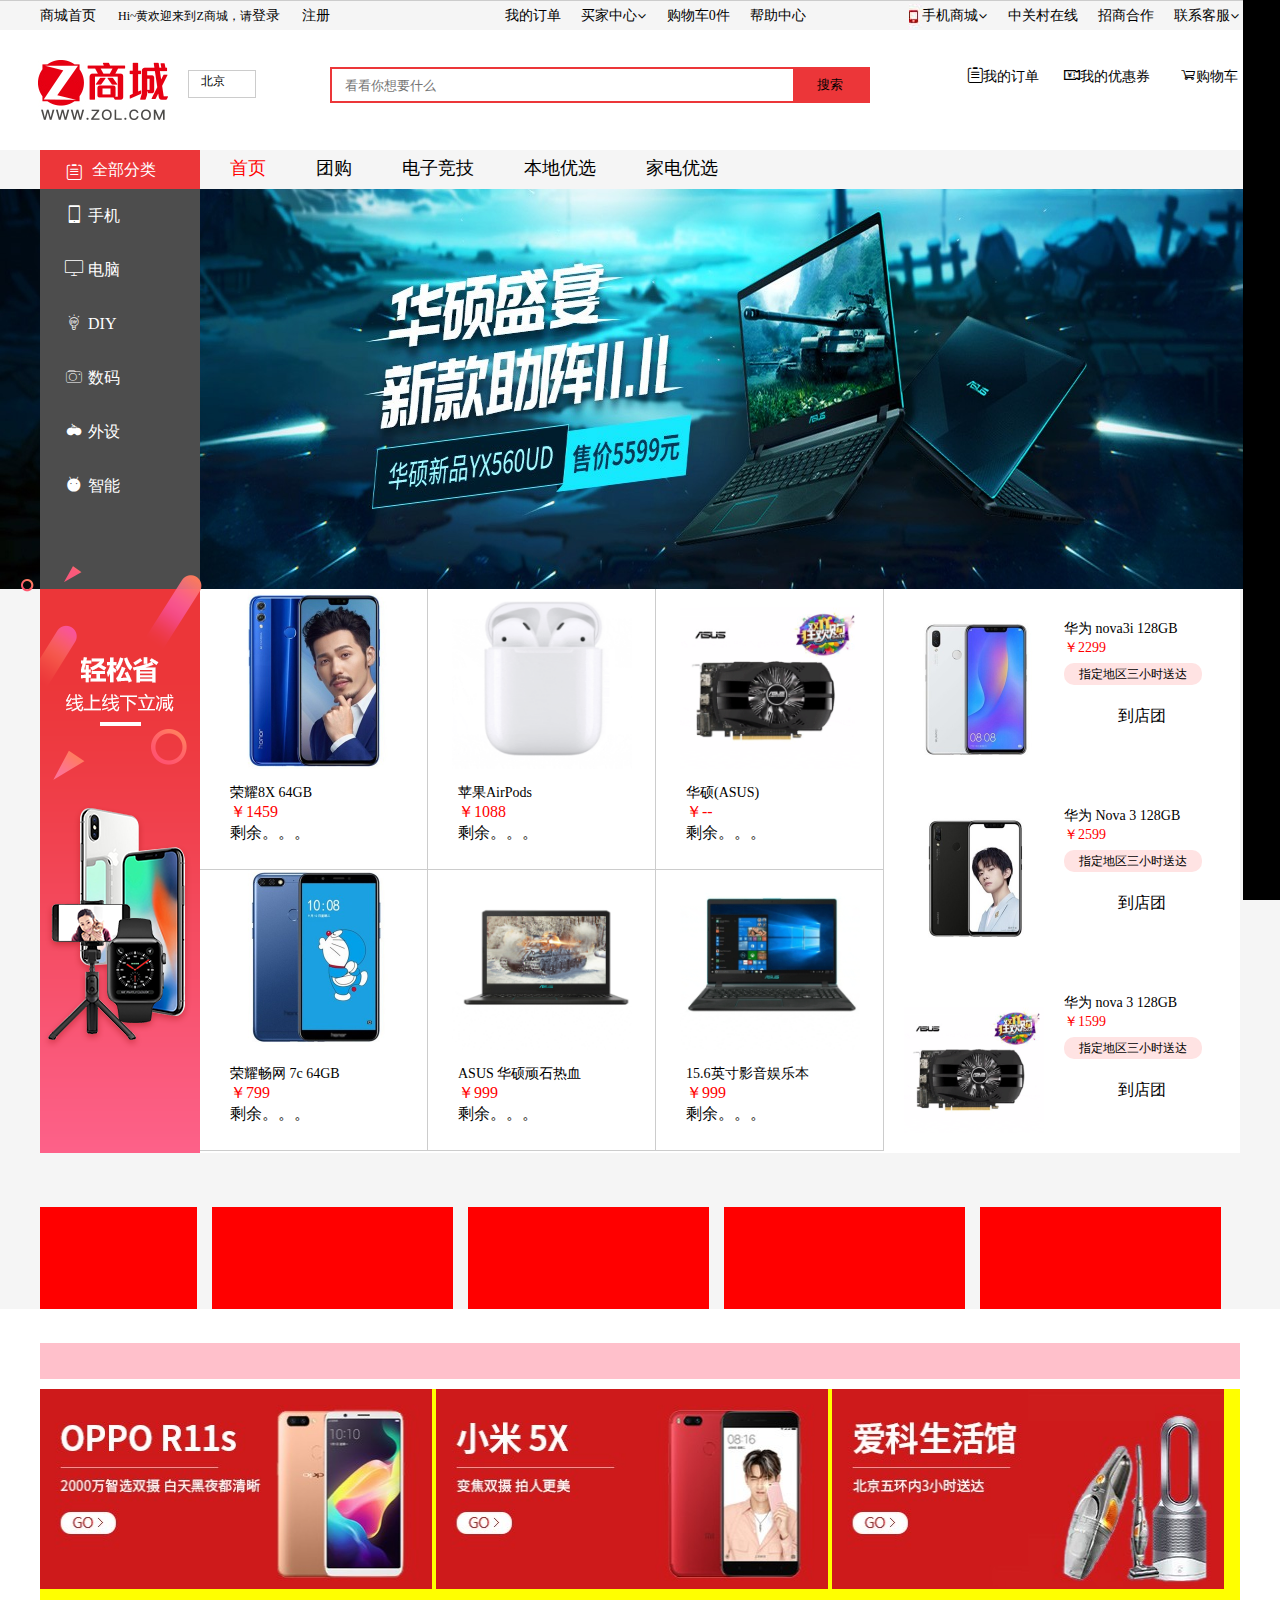
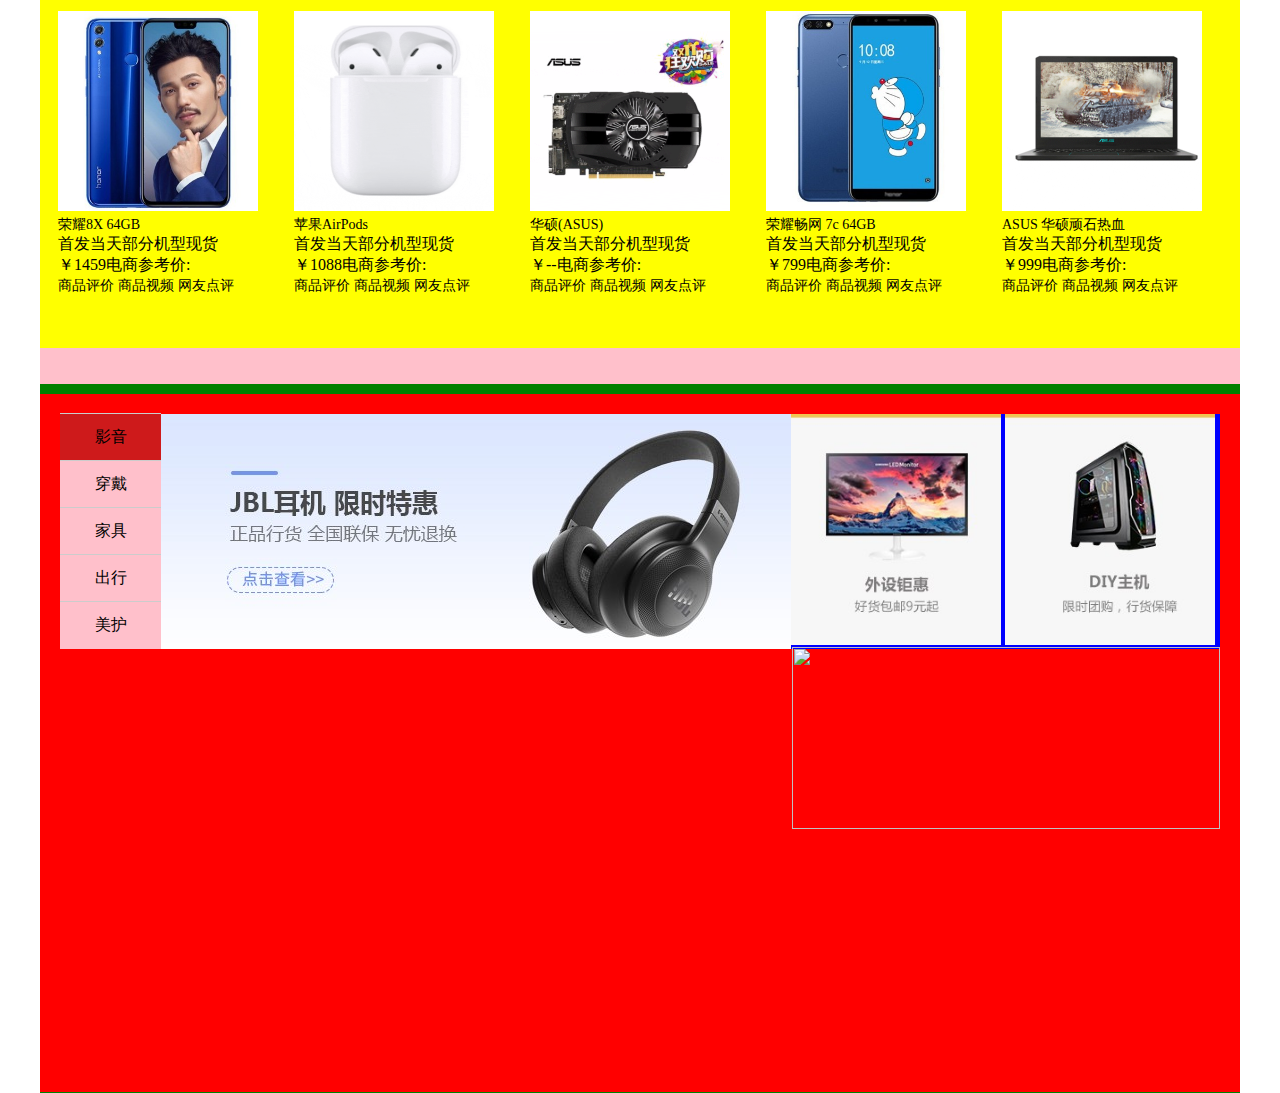
==== index.html @ 12f98eec "zol第一次上传" ====
<!doctype html>
<html lang="en">
<head>
	<meta charset="UTF-8">
	<title>Document</title>
	<link rel="stylesheet" type="text/css" href="css/index.css">
	<link rel="stylesheet" type="text/css" href="font/iconfont.css">
	<style type="text/css">
	</style>
</head>
<body>
	<header>
		<div class = "headerShow">
			<ul class = "headerLeft left">
				<li><a href="">商城首页</a></li>
				<li>Hi~黄欢迎来到Z商城，请<a href="">登录</a></li>
				<li> <a href="">注册</a></li>
			</ul>
			<ul class = "headerMid left">
				<li><a href="">我的订单</a></li>
				<li><a href="">买家中心<i class="iconfont">&#xe695;</i></a></li>
				<li><a href="">购物车0件</a></li>
				<li><a href="">帮助中心</a></li>
			</ul>
			<ul class = "headerRig right">
				<li class= "phone-shopping"><a href=""><img src="img/h1.jpg">手机商城<i class="iconfont">&#xe695;</i></a></li>
				<li><a href="">中关村在线</a></li>
				<li><a href="">招商合作</a></li>
				<li><a href="">联系客服<i class="iconfont">&#xe695;</i></a></li>
			</ul>
			<div class= "header-qrcord">
				<img src="img/qr1.png">
			</div>
		</div>
	</header>	
		<div class = "top">
			<div class = "topShow">
				<h1 class= "left"><img src="img/sc1.jpg"></h1>
				<div class = "city-location left">
					<span class = "city-name">北京</span>
				</div>
				<div class = " quick-entry right ">
					<a href="" class = 'car'><i class="iconfont">&#xe602;</i>购物车</a>
					<a href="" class= "coupon"><i class="iconfont">&#xe650;</i>我的优惠券</a>
					<a href="" class= "order"><i class="iconfont">&#xe62e;</i>我的订单</a>
				</div>
				<div class = " search-box right ">
					<input type="text" name = "keyword" placeholder=" 看看你想要什么" class= "search-text">;
					<input type = "submit" class = "search-btn" value = "搜索">
				</div>
			</div>
		</div>
		<div class = "navMid">
			<div class = "navShow">
				<div class="category-body">	
					<ul class= "nav-header">
						<li><a href="">首页</a></li>
						<li><a href="">团购</a></li>
						<li><a href="">电子竞技</a></li>
						<li><a href="">本地优选</a></li>
						<li><a href="">家电优选</a></li>
					</ul>
		
					<div class="category-nav">
						<i class="iconfont">&#xe62e;</i>
						<span class="category-text">全部分类</span>
					</div>
					<div class="category-list">
						<div class= "category-ch"> <i class="iconfont">&#xe637;</i><a href="">手机</a></div>
						<div class= "category-ch"> <i class="iconfont">&#xe638;</i><a href="">电脑</a></div>
						<div class= "category-ch"> <i class="iconfont">&#xe632;</i><a href="">DIY</a></div>
						<div class= "category-ch"> <i class="iconfont">&#xe611;</i><a href="">数码</a></div>
						<div class= "category-ch"> <i class="iconfont">&#xe644;</i><a href="">外设</a></div>
						<div class= "category-ch"> <i class="iconfont">&#xe66d;</i><a href="">智能</a></div>
						<div class="category-dropdown">
							<div class="category-all">
								<div class="iteam">
									<a href="#">游戏本</a>
									<a href="">手机</a>
									<a href="">超极本</a>
									<a href="">二合一平板电脑</a>
									<a href="">平板电脑</a>
									<a href="">品牌整机</a>
									<a href="">一体机</a>
								</div>
								<div class="category-banner">
									<img width:"620" height:"290" src="https://mercrt-fd.zol-img.com.cn/g5/M00/04/0A/ChMkJlngYZiIViJ_AABfbfycT5IAAhNigCrnVgAAF-F050.jpg" >
								</div>	
							</div>
							<div class="category-all">
								<div class="iteam">
									<a href="#">手机</a>
									<a href="">游戏本</a>
									<a href="">超极本</a>
									<a href="">二合一平板电脑</a>
									<a href="">平板电脑</a>
									<a href="">品牌整机</a>
									<a href="">一体机</a>
								</div>
								<div class="category-banner">
									<img width:"620" height:"290" src="https://mercrt-fd.zol-img.com.cn/g5/M00/0C/05/ChMkJ1p5VryIBoQ7AABckDBEB1sAAksGAAXwLIAAFyo173.jpg" >
								</div>	
							</div>
							<div class="category-all">
								<div class="iteam">
									<a href="#">游戏本</a>
									<a href="">手机</a>
									<a href="">超极本</a>
									<a href="">二合一平板电脑</a>
									<a href="">平板电脑</a>
									<a href="">品牌整机</a>
									<a href="">一体机</a>
								</div>
								<div class="category-banner">
									<img width:"620" height:"290" src="https://mercrt-fd.zol-img.com.cn/g5/M00/04/0A/ChMkJlngYZiIViJ_AABfbfycT5IAAhNigCrnVgAAF-F050.jpg" >
								</div>	
							</div>
							<div class="category-all">
								<div class="iteam">
									<a href="#">手机</a>
									<a href="">游戏本</a>
									<a href="">超极本</a>
									<a href="">二合一平板电脑</a>
									<a href="">平板电脑</a>
									<a href="">品牌整机</a>
									<a href="">一体机</a>
								</div>
								<div class="category-banner">
									<img width:"620" height:"290" src="https://mercrt-fd.zol-img.com.cn/g5/M00/0C/05/ChMkJ1p5VryIBoQ7AABckDBEB1sAAksGAAXwLIAAFyo173.jpg" >
								</div>	
							</div>
							<div class="category-all">
								<div class="iteam">
									<a href="#">游戏本</a>
									<a href="">手机</a>
									<a href="">超极本</a>
									<a href="">二合一平板电脑</a>
									<a href="">平板电脑</a>
									<a href="">品牌整机</a>
									<a href="">一体机</a>
								</div>
								<div class="category-banner">
									<img width:"620" height:"290" src="https://mercrt-fd.zol-img.com.cn/g5/M00/04/0A/ChMkJlngYZiIViJ_AABfbfycT5IAAhNigCrnVgAAF-F050.jpg" >
								</div>	
							</div>
							<div class="category-all">
								<div class="iteam">
									<a href="#">手机</a>
									<a href="">游戏本</a>
									<a href="">超极本</a>
									<a href="">二合一平板电脑</a>
									<a href="">平板电脑</a>
									<a href="">品牌整机</a>
									<a href="">一体机</a>
								</div>
								<div class="category-banner">
									<img width:"620" height:"290" src="https://mercrt-fd.zol-img.com.cn/g5/M00/0C/05/ChMkJ1p5VryIBoQ7AABckDBEB1sAAksGAAXwLIAAFyo173.jpg" >
								</div>	
							</div>
						</div>
					</div>
				</div>	
			</div>
		</div>
		<div class= "banner">
			<img src="img/b1.jpg">
			<img src="img/b2.jpg">
			<img src="img/b1.jpg">
			<img src="img/b2.jpg">
		</div>
		<div class= "oneSection">
			<div class = "oneSection-show">
				<div class ="oneSection-show-right">
					<img src="img/tuanBanner.png">
				</div>
				<div class = "ware-list">
					<ul class ="ware-right-u">

					</ul>
					<ul class= "ware-u">

					</ul>
				</div>
			</div>
		</div>
		<div class="section2">
			<div class= "section2-show">
				<div class="section2-body">
					<ul class= "coupon-list">
						<li width="137" class="all"></li>
						<li></li>
						<li></li>
						<li></li>
						<li></li>
					</ul>
				</div>				
			</div>			
		</div>
		<div class= "section3">
			<div class= "section-header"></div>
			<div class="section-body">
				<div class="section-img">
					<img src="img/sectionh1.jpg">
					<img src="img/sectionh2.jpg">
					<img src="img/sectionh3.jpg">
				</div>
				<ul class="section-body-u">
					<!-- <li class= "section-body-list">
						<a href="#" class="section-body-pic"><img src="img/section1.jpg"></a>
						<p class="section-body-name"><a href="">Apple iPhone 8 (A1863)  移动联通电信4G手机</a></p>
						<p class="section-body-show">首发当天部分机型现货</p>
						<div class="sct-d-prs">
							<p class="sct-prs">¥4999.00</p>
							<p class="sct-cankao">
								<span>电商参考价:</span>
							</p>
						</div>
						<div class="sct-pingjia">
							<a href="">商品评价</a>
							<a href="">商品视频</a>
							<a href="">网友点评</a>
						</div>
					</li> -->
				</ul>			
			</div>
		</div>
		<div class= "noopsyche-box">
			<div class="noopsyche-box-header"></div>
			<div class= "noopsyche-box-body">
				<div class= "noopsyche-top">
					<div class="noopsuche-top-show">
						<ul class="noopsuche-top-show-u">
							<li class= "all1">影音</li>
							<li>穿戴</li>
							<li>家具</li>
							<li>出行</li>
							<li>美护</li>
						</ul>
						<ul class="noopsuche-top-u">
							<li>
								<img src="img/noop5.jpg">
							</li>
							<li><img src="img/noop1.jpg"></li>
							<li><img src="img/noop2.jpg"></li>
							<li><img src="img/noop3.jpg"></li>
							<li><img src="img/noop4.jpg"></li>
						</ul>
					</div>					
					<div class="noop-right">
						<a href="" calss="noop-right1"><img src="img/noop-right1.jpg"></a>
						<a href="" class="noop-right2"><img src="img/noop-right2.jpg"></a>
					</div>		
				</div>
				<div class="clearfix">	
					<ul>
						<li class="clearfix-list1"><img  width="180"src="https://mercrt-fd.zol-img.com.cn/g5/M00/03/01/ChMkJlq7TkSIKpkcAAB9FxDw4_gAAnG5ALQ0csAAH0v344.jpg" alt=""></li>
						<li class="clearfix-list2"><img width="180"src="https://mercrt-fd.zol-img.com.cn/g5/M00/03/0B/ChMkJ1pext-IXANbAAA-ZpxfLoEAAkJbwPPJewAAD5-476.jpg" alt=""></li>
						<li><img width="180"src="https://mercrt-fd.zol-img.com.cn/g5/M00/03/0B/ChMkJlpex0yIDDkeAAA1H23a3ScAAkJcAB1c8AAADU3882.jpg" alt=""></li>
						<li><img width="180"src="https://mercrt-fd.zol-img.com.cn/g5/M00/03/0B/ChMkJlpeyMiIFkoOAAA5znsauvMAAkJcwB49NEAADnm254.jpg" alt=""></li>
					</ul>
					<div  class="clearfix-right">
						<img src="https://mercrt-fd.zol-img.com.cn/g5/M00/0D/08/ChMkJlpMbm6IZHlHAAA-eyaTPzcAAjw6gKgwTsAAD6T122.jpg">
					</div>					
				</div>
				<div class="noopsyche-banner">
					<a href=""><img src="https://mercrt-fd.zol-img.com.cn/g5/M00/0D/09/ChMkJlpMcmuISSRyAAA6hl-tVg4AAjw7wOcUTIAADqe965.jpg" alt=""></a>
					<a href=""><img src="https://mercrt-fd.zol-img.com.cn/g5/M00/0A/03/ChMkJloebb-IBPfZAAA3LrKFCeEAAijrQDuZUoAADdG611.jpg" alt=""></a>
				</div>
			</div>
		</div>
	<div id = "rightNav">
		<div class="right-box"></div>
		
	</div>
</body>
</html>
<script type="text/javascript" src = "js/index.js"></script>
<script type="text/javascript" src = "js/jquery-1.11.1.min.js"></script>
<script type="text/javascript">
	tm();
	qr();
	headerNav();
	categoryList();
	ware();
	wareRight();
	section();
	noopsuche();
</script>
---- css/index.css ----
* {
  margin: 0;
  padding: 0;
}

li {
  list-style: none;
}

.left {
  float: left;
}

.right {
  float: right;
}

a {
  text-decoration: none;
}

html, body {
  height: 100%;
  position: relative;
}

a {
  font-size: 14px;
  color: black;
}

header {
  height: 29;
  background: #f5f5f5;
  border-top: 1px solid #ccc;
}
header .headerShow {
  width: 1200px;
  height: 29px;
  margin: 0 auto;
  background: #f5f5f5;
  position: relative;
}
header .headerShow .header-qrcord {
  position: absolute;
  top: 29px;
  left: 855px;
  display: none;
}
header .headerShow .headerLeft li {
  margin-right: 22px;
}
header .headerShow .headerMid {
  margin-left: 153px;
}
header .headerShow .headerMid li {
  margin-right: 20px;
}
header .headerShow .headerRig img {
  vertical-align: middle;
}
header .headerShow .headerRig li {
  margin-left: 20px;
}
header .headerShow i {
  font-size: 10px;
}
header a:hover {
  text-decoration: underline;
}

header li {
  font-size: 12px;
  float: left;
  line-height: 29px;
}

header
#rightNav {
  position: fixed;
  right: 0;
  top: 0;
  width: 39px;
  height: 689px;
  background-color: green;
}

.top {
  height: 60px;
  padding: 30px 0;
}
.top .topShow {
  width: 94%;
  margin: 0 auto;
}
.top .topShow .city-location {
  width: 28px;
  height: 26px;
  border: 1px solid #ccc;
  margin-top: 10px;
  margin-left: 20px;
  padding-left: 12px;
  padding-right: 26px;
}
.top .topShow .city-location .city-name {
  width: 28px;
  height: 26px;
  font-size: 12px;
}
.top .topShow .quick-entry {
  width: 307px;
  height: 36px;
  padding-top: 7px;
  margin-left: 65px;
}
.top .topShow .quick-entry a {
  margin-left: 20px;
  float: right;
  text-align: center;
}
.top .topShow .quick-entry .order {
  width: 84x;
  height: 36px;
}
.top .topShow .quick-entry .coupon {
  width: 97px;
  height: 36px;
}
.top .topShow .quick-entry .car {
  width: 66px;
  height: 36px;
}
.top .topShow .search-box {
  position: relative;
  width: 536px;
  height: 32px;
  border: 2px solid #ec3639;
  margin-top: 7px;
}
.top .topShow .search-box .search-text {
  display: inline-block;
  width: 441px;
  height: 20px;
  padding: 6px 10px;
  border: none;
}
.top .topShow .search-box .search-btn {
  width: 75px;
  height: 32px;
  border: none;
  background: #ec3639;
  position: absolute;
  top: 0;
  left: 461px;
}

.navMid {
  height: 39px;
  background: #f5f5f5;
}
.navMid .navShow {
  width: 1200px;
  height: 39px;
  margin: 0 auto;
}
.navMid .navShow .category-body {
  position: relative;
  height: 39px;
  width: 160px;
}
.navMid .navShow .category-body .nav-header {
  position: absolute;
  left: 180px;
  width: 1020px;
  height: 39px;
}
.navMid .navShow .category-body .nav-header li {
  float: left;
  width: 56px;
  height: 39px;
  padding-right: 30px;
}
.navMid .navShow .category-body .nav-header li a {
  width: 36px;
  height: 39px;
  padding: 0 10px;
  font-size: 18px;
  line-height: 36px;
}
.navMid .navShow .category-body .nav-header li a:hover {
  color: red;
  text-decoration: underline;
}
.navMid .navShow .category-body .category-nav {
  position: relative;
  width: 108px;
  height: 39px;
  background: #ec3639;
  padding-left: 52px;
}
.navMid .navShow .category-body .category-nav i {
  position: absolute;
  top: 14px;
  left: 26px;
  color: white;
}
.navMid .navShow .category-body .category-nav .category-text {
  text-align: center;
  line-height: 39px;
  color: white;
}
.navMid .navShow .category-body .category-list {
  width: 160px;
  height: 400px;
  position: absolute;
  top: 39px;
  background: #4d4d4d;
}
.navMid .navShow .category-body .category-list .category-ch {
  padding-left: 15px;
  margin: 0 10px;
  width: 135px;
  height: 54px;
  background: #4d4d4d;
}
.navMid .navShow .category-body .category-list .category-ch i {
  margin-right: 5px;
  font-size: 18px;
  color: #fff;
}
.navMid .navShow .category-body .category-list .category-ch a {
  height: 54px;
  line-height: 54px;
  font-size: 16px;
  color: #fff;
}
.navMid .navShow .category-body .category-list .category-ch a:hover {
  color: red;
  text-decoration: underline;
}
.navMid .navShow .category-body .category-list .category-dropdown {
  border-top: 2px solid #ccc;
  margin-top: -2px;
  width: 680px;
  height: 400px;
  background: #fff;
  display: none;
  position: absolute;
  top: 0;
  left: 160px;
}
.navMid .navShow .category-body .category-list .category-dropdown .category-all {
  display: none;
}
.navMid .navShow .category-body .category-list .category-dropdown .category-all a {
  margin: 0 20px;
}

.banner {
  z-index: -1;
  width: 100%;
  height: 400px;
  position: relative;
}
.banner img {
  position: absolute;
  top: 0;
  left: 0;
  width: 100%;
  height: 400px;
}

.oneSection {
  width: 100%;
  background: #f5f5f5;
}
.oneSection .oneSection-show {
  background: white;
  position: relative;
  width: 1200px;
  height: 564px;
  margin: 0 auto;
}
.oneSection .oneSection-show .oneSection-show-right {
  position: absolute;
  left: -19px;
  top: -23px;
}
.oneSection .oneSection-show .ware-list {
  width: 684px;
  height: 562px;
  margin-left: 160px;
}
.oneSection .oneSection-show .ware-list a:hover {
  color: red;
  text-decoration: underline;
}
.oneSection .oneSection-show .ware-list .ware-right-u {
  position: absolute;
  right: 0;
  width: 356px;
  height: 561px;
}
.oneSection .oneSection-show .ware-list .ware-right-u .ware-right-items {
  width: 316px;
  height: 140PX;
  padding: 30px 20px 17px 20px;
}
.oneSection .oneSection-show .ware-list .ware-right-u .ware-right-items .ware-pic {
  float: left;
}
.oneSection .oneSection-show .ware-list .ware-right-u .ware-right-items .ware-pic img {
  width: 140px;
  height: 140px;
}
.oneSection .oneSection-show .ware-list .ware-right-u .ware-right-items .ware-right-body {
  width: 156px;
  height: 129px;
  margin-left: 160px;
}
.oneSection .oneSection-show .ware-list .ware-right-u .ware-right-items .ware-right-body a {
  font-size: 14px;
}
.oneSection .oneSection-show .ware-list .ware-right-u .ware-right-items .ware-right-body .ware-right-prs a {
  color: red;
}
.oneSection .oneSection-show .ware-list .ware-right-u .ware-right-items .ware-right-body .ware-right-prs {
  margin-bottom: 6px;
}
.oneSection .oneSection-show .ware-list .ware-right-u .ware-right-items .ware-right-body .group {
  width: 156px;
  height: 22px;
  margin-bottom: 15px;
}
.oneSection .oneSection-show .ware-list .ware-right-u .ware-right-items .ware-right-body .group .group-sp {
  width: 108px;
  height: 22px;
  display: inline-block;
  padding: 0 15px;
  background: #ffe3e3;
  border-radius: 10px;
  font-size: 12px;
  line-height: 22px;
}
.oneSection .oneSection-show .ware-list .ware-right-u .ware-right-items .ware-right-body .arrival-btn {
  display: block;
  width: 155px;
  height: 32px;
  line-height: 32px;
  text-align: center;
  font-size: 16px;
  background: url(http://icon.zol-img.com.cn/newshop/shop/index/arrivalBtn.png) no-repeat center;
}
.oneSection .oneSection-show .ware-list .ware-items {
  border: 1px solid #ccc;
  border-top: none;
  border-left: none;
  float: left;
  width: 227px;
  height: 280px;
}
.oneSection .oneSection-show .ware-list .ware-items .ware-img {
  text-align: center;
  margin-bottom: 10px;
}
.oneSection .oneSection-show .ware-list .ware-items .ware-img img {
  width: 180px;
  height: 180px;
}
.oneSection .oneSection-show .ware-list .ware-items .ware-body {
  width: 167px;
  height: 76px;
  padding: 0 30px;
}
.oneSection .oneSection-show .ware-list .ware-items .ware-body .ware-prs {
  color: red;
}

.section2 {
  width: 100%;
  background: #f5f5f5;
}
.section2 .section2-show {
  position: relative;
  width: 1200px;
  height: 122px;
  padding-top: 34px;
  margin: 0 auto;
}
.section2 .section2-show .section2-body {
  height: 102px;
  width: 100%;
  position: absolute;
  bottom: 0;
}
.section2 .section2-show .section2-body .coupon-list {
  width: 1200px;
  height: 102px;
}
.section2 .section2-show .section2-body .coupon-list li {
  float: left;
  width: 221px;
  height: 82px;
  padding: 10px;
  padding-bottom: none;
  border: 1px;
  margin-right: 15px;
  background: red;
}
.section2 .section2-show .section2-body .coupon-list .all {
  width: 137px;
}

.section3 {
  width: 1200px;
  height: 605px;
  margin: 0 auto;
  padding-top: 34px;
}
.section3 .section-header {
  width: 1164px;
  height: 36px;
  margin-bottom: 10px;
  padding-left: 36px;
  background: pink;
}
.section3 .section-body {
  width: 100%;
  height: 559px;
  background: yellow;
}
.section3 .section-body .section-img img {
  width: 392px;
  height: 200px;
}
.section3 .section-body .section-body-u {
  width: 100%;
  height: 359px;
}
.section3 .section-body .section-body-u .section-body-list {
  width: 200px;
  height: 315px;
  float: left;
  padding: 18px;
  padding-bottom: 24px;
}
.section3 .section-body .section-body-u .section-body-pic img {
  width: 200px;
  height: 200px;
}
.section3 .section-body .section-body-u .sct-prs {
  float: left;
}

.noopsyche-box {
  width: 1200px;
  height: 745px;
  background: green;
  margin: 0 auto;
}
.noopsyche-box .noopsyche-box-header {
  width: 1161px;
  height: 36px;
  padding-left: 39px;
  margin-bottom: 10px;
  background: pink;
}
.noopsyche-box .noopsyche-box-body {
  width: 1160px;
  height: 658px;
  padding: 20px;
  background: red;
}
.noopsyche-box .noopsyche-box-body .noopsyche-top {
  width: 1160px;
  height: 235px;
  background: blue;
  position: relative;
}
.noopsyche-box .noopsyche-box-body .noopsyche-top .noop-right {
  position: absolute;
  top: 0;
  left: 731px;
}
.noopsyche-box .noopsyche-box-body .noopsyche-top .noop-right img {
  width: 210px;
  heihgt: 235px;
}
.noopsyche-box .noopsyche-box-body .noopsyche-top .noopsuche-top-show {
  width: 731px;
  height: 235px;
  position: relative;
}
.noopsyche-box .noopsyche-box-body .noopsyche-top .noopsuche-top-show .noopsuche-top-show-u {
  width: 101px;
  height: 235px;
  background: pink;
  float: left;
}
.noopsyche-box .noopsyche-box-body .noopsyche-top .noopsuche-top-show .noopsuche-top-show-u li {
  width: 101px;
  height: 47px;
  border-top: 1px solid #ccc;
  margin-top: -1px;
  text-align: center;
  line-height: 46px;
}
.noopsyche-box .noopsyche-box-body .noopsyche-top .noopsuche-top-show .noopsuche-top-show-u .all1 {
  background: #ce1a1b;
}
.noopsyche-box .noopsyche-box-body .noopsyche-top .noopsuche-top-show .noopsuche-top-u {
  width: 630px;
  height: 235px;
  background: white;
  margin-left: 101px;
}
.noopsyche-box .noopsyche-box-body .noopsyche-top .noopsuche-top-show .noopsuche-top-u li {
  position: absolute;
  top: 0;
  left: 101px;
}
.noopsyche-box .noopsyche-box-body .clearfix {
  position: relative;
}
.noopsyche-box .noopsyche-box-body .clearfix ul li {
  width: 183px;
  height: 180px;
  float: left;
  margin-right: 1px;
}
.noopsyche-box .noopsyche-box-body .clearfix ul .learfix-list1 {
  width: 182px;
}
.noopsyche-box .noopsyche-box-body .clearfix ul .clearfix-list2 {
  width: 182px;
}
.noopsyche-box .noopsyche-box-body .clearfix .clearfix-right {
  position: absolute;
  top: 0;
  right: 0;
  width: 428px;
  height: 182px;
}
.noopsyche-box .noopsyche-box-body .clearfix .clearfix-right img {
  width: 428px;
  height: 182px;
  margin-top: -2px;
}

#rightNav {
  position: fixed;
  top: 0;
  right: 0;
  width: 37px;
  height: 100%;
  background: black;
}

/*# sourceMappingURL=index.css.map */
---- font/iconfont.css ----
@font-face {font-family: "iconfont";
  src: url('iconfont.eot?t=1543407034770'); /* IE9*/
  src: url('iconfont.eot?t=1543407034770#iefix') format('embedded-opentype'), /* IE6-IE8 */
  url('[data-uri]') format('woff'),
  url('iconfont.ttf?t=1543407034770') format('truetype'), /* chrome, firefox, opera, Safari, Android, iOS 4.2+*/
  url('iconfont.svg?t=1543407034770#iconfont') format('svg'); /* iOS 4.1- */
}

.iconfont {
  font-family:"iconfont" !important;
  font-size:16px;
  font-style:normal;
  -webkit-font-smoothing: antialiased;
  -moz-osx-font-smoothing: grayscale;
}

.icon-weibiaoti2:before { content: "\e63b"; }

.icon-8:before { content: "\e6c9"; }

.icon-kefu:before { content: "\e603"; }

.icon-zhineng:before { content: "\e66d"; }

.icon-diy:before { content: "\e632"; }

.icon-jiantouarrow483:before { content: "\e695"; }

.icon-xiazai1:before { content: "\e602"; }

.icon-dingdan:before { content: "\e62e"; }

.icon-shouji:before { content: "\e607"; }

.icon-weibiaoti2fuzhi03:before { content: "\e611"; }

.icon-shouji1:before { content: "\e637"; }

.icon-rightarrow:before { content: "\e626"; }

.icon-youxishoubing:before { content: "\e644"; }

.icon-jiantoushang:before { content: "\e62c"; }

.icon-youhuiquan:before { content: "\e650"; }

.icon-baobao:before { content: "\e620"; }

.icon-xiyiji:before { content: "\e661"; }

.icon-qiqiu:before { content: "\e613"; }

.icon-shoucang:before { content: "\e681"; }

.icon-weibiaoti--fuben-:before { content: "\e64a"; }

.icon-diannao:before { content: "\e638"; }

.icon-zuji:before { content: "\e631"; }
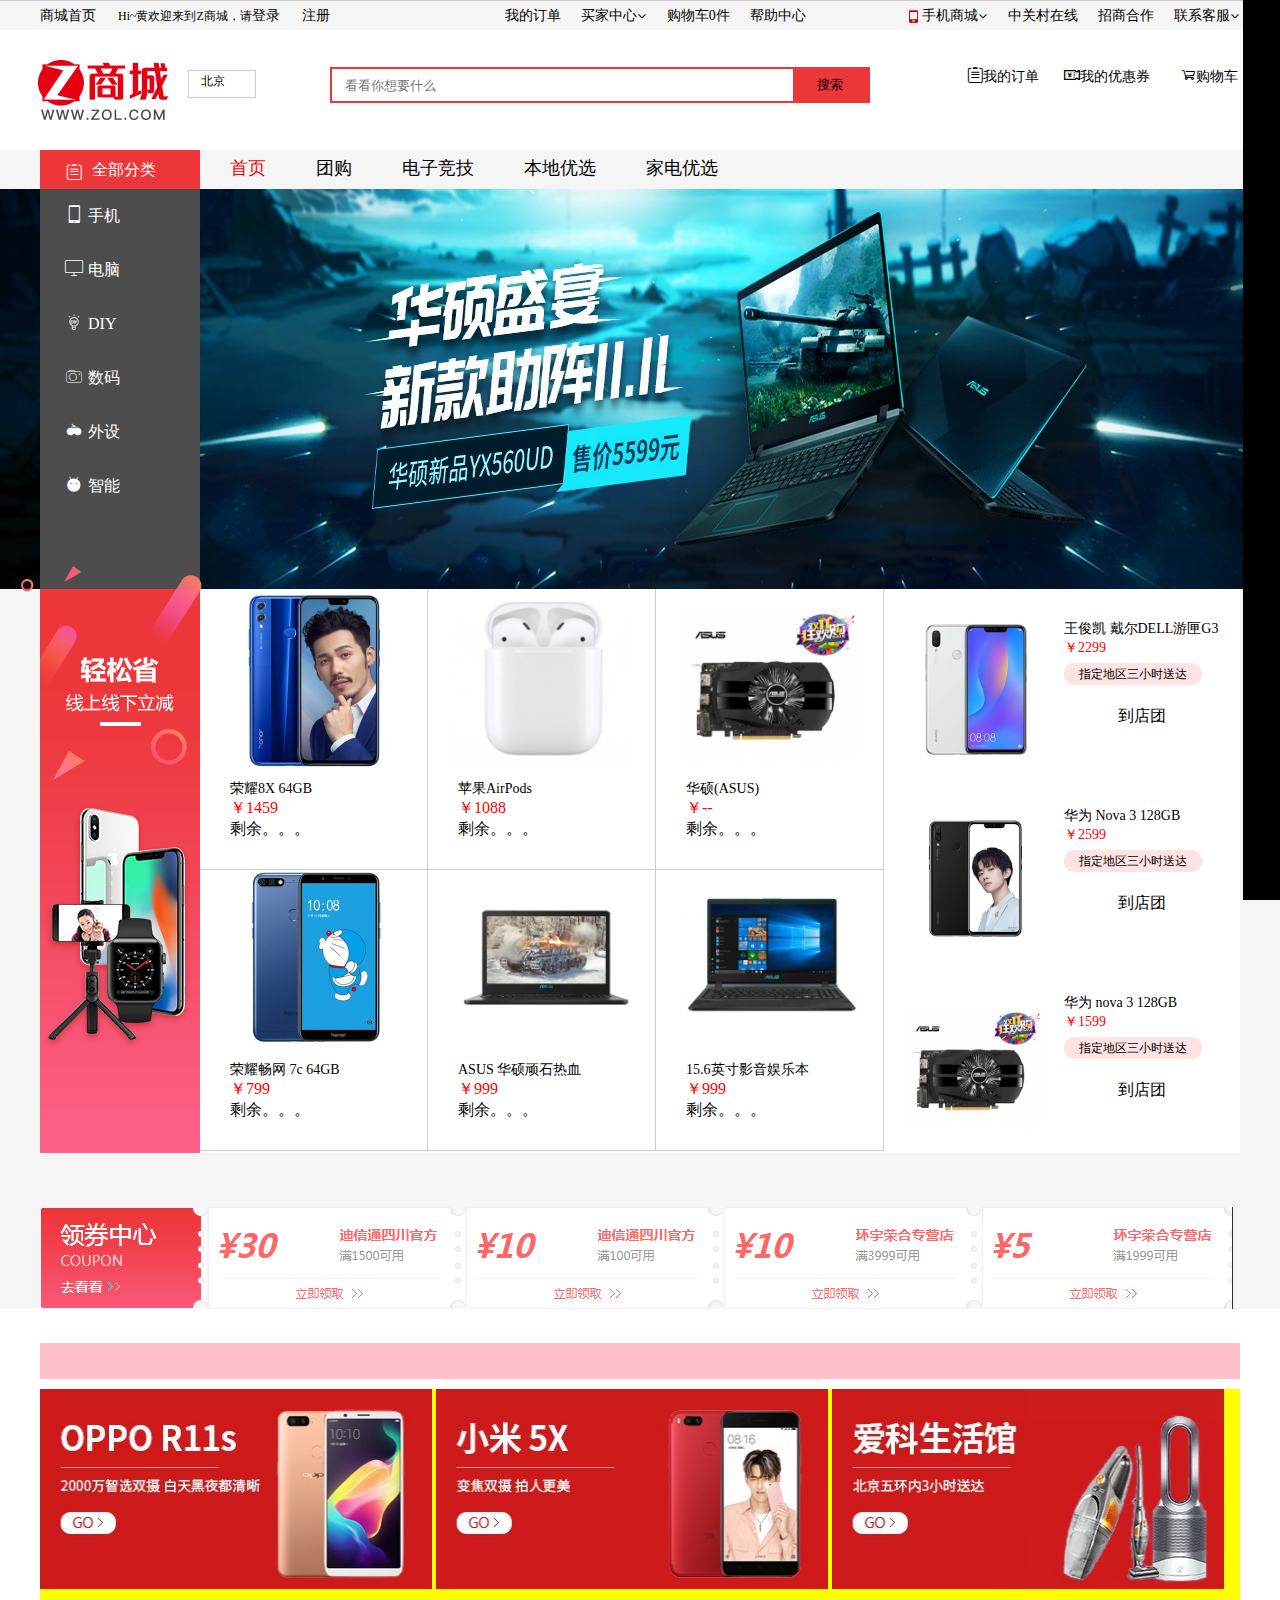
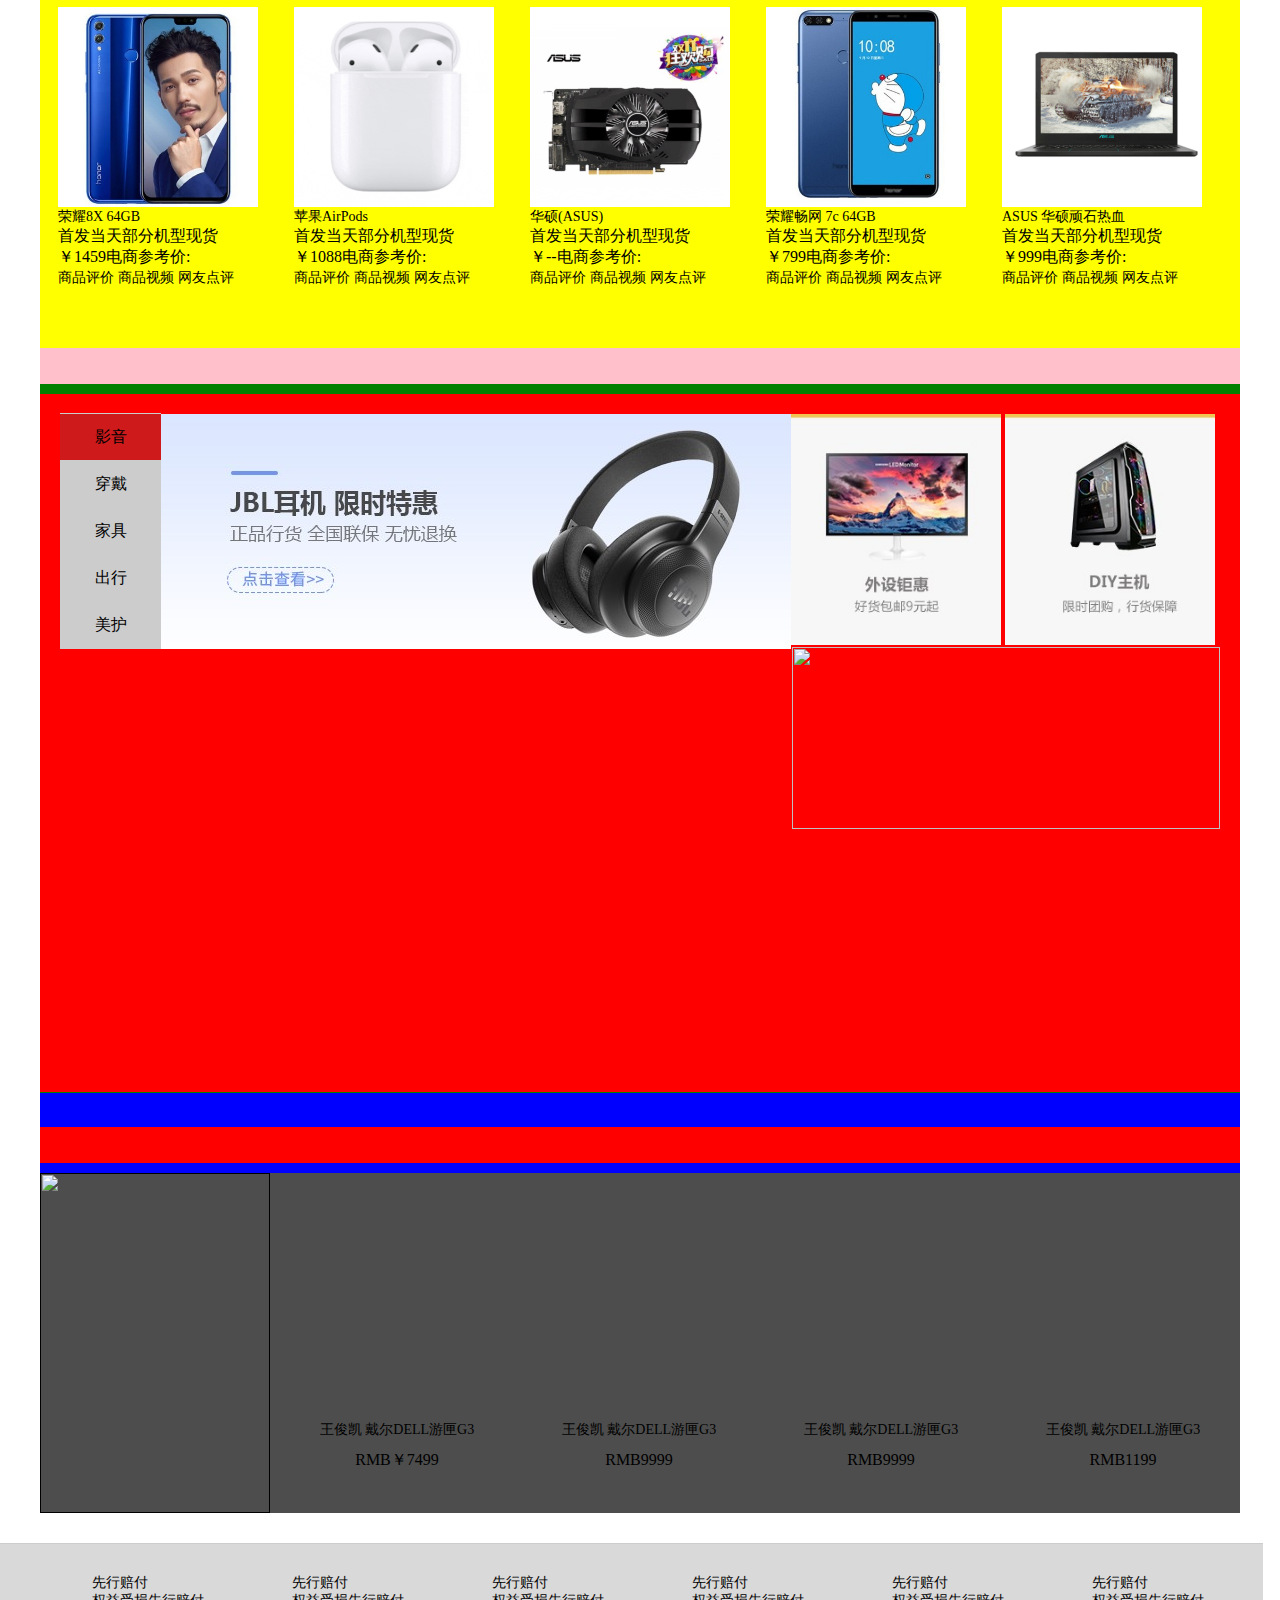
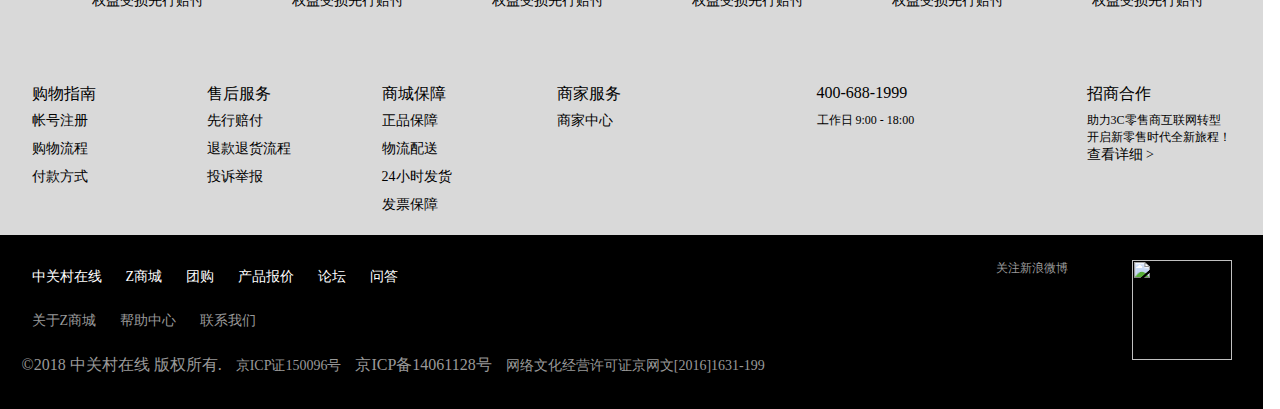
==== commit faf21a3a: "第二次上传" ====
--- a/index.html
+++ b/index.html
@@ -186,13 +186,14 @@
 		<div class="section2">
 			<div class= "section2-show">
 				<div class="section2-body">
-					<ul class= "coupon-list">
+					<!-- <ul class= "coupon-list">
 						<li width="137" class="all"></li>
 						<li></li>
 						<li></li>
 						<li></li>
 						<li></li>
-					</ul>
+					</ul> -->
+					<img src="img/checker.png" alt="">
 				</div>				
 			</div>			
 		</div>
@@ -268,10 +269,133 @@
 				</div>
 			</div>
 		</div>
+		<div class = "section-4">
+			<div class="section4-header"></div>
+			<div class="section4-body">
+				<ul class="section4-body-u">
+					
+				</ul>
+			</div>
+		</div>
 	<div id = "rightNav">
-		<div class="right-box"></div>
-		
+		<div class="right-box"></div>	
 	</div>
+	<footer>
+		<div class="footer-header">
+			<ul class= "footer-header-u">
+				<li>
+					<a href="">
+						<p class="tp">先行赔付</p>
+						<p class="blow">权益受损先行赔付</p>
+					</a>
+				</li>
+				<li>
+					<a href="">
+						<p class="tp">先行赔付</p>
+						<p class="blow">权益受损先行赔付</p>
+					</a>
+				</li>
+				<li>
+					<a href="">
+						<p class="tp">先行赔付</p>
+						<p class="blow">权益受损先行赔付</p>
+					</a>
+				</li>
+				<li>
+					<a href="">
+						<p class="tp">先行赔付</p>
+						<p class="blow">权益受损先行赔付</p>
+					</a>
+				</li>
+				<li>
+					<a href="">
+						<p class="tp">先行赔付</p>
+						<p class="blow">权益受损先行赔付</p>
+					</a>
+				</li>
+				<li>
+					<a href="">
+						<p class="tp">先行赔付</p>
+						<p class="blow">权益受损先行赔付</p>
+					</a>
+				</li>
+			</ul>
+			<div class="footerH-show">
+				<dl class= "coopertion">
+					<dt>招商合作</dt>
+					<dd>
+						<p class="cooper1">助力3C零售商互联网转型</p>
+						<p>开启新零售时代全新旅程！</p>
+						<a href="">
+							<span>查看详细</span>
+							>
+						</a>
+					</dd>
+				</dl>
+				<dl class="cooperter">
+					<dt>400-688-1999</dt>
+					<dd>
+						<p>工作日 9:00 - 18:00</p>
+					</dd>
+				</dl>
+				<dl>
+					<dt>购物指南</dt>
+					<dd><a href="">帐号注册</a> </dd>
+					<dd><a href="">购物流程</a></dd>
+					<dd><a href="">付款方式</a></dd>
+				</dl>
+				<dl>
+					<dt>售后服务</dt>
+					<dd><a href="">先行赔付</a></dd>
+					<dd><a href="">退款退货流程</a></dd>
+					<dd><a href="">投诉举报</a></dd>
+				</dl>
+				<dl>
+					<dt>商城保障</dt>
+					<dd><a href="">正品保障</a></dd>
+					<dd><a href="">物流配送</a></dd>
+					<dd><a href="">24小时发货</a></dd>
+					<dd><a href="">发票保障</a></dd>
+				</dl>
+				<dl>
+					<dt>商家服务</dt>
+					<dd><a href="">商家中心</a></dd>
+				</dl>
+			</div>
+		</div>
+		<div class="footer-body">
+			<div class="footerBshow">
+				<div class="footerHtop">
+					<a href="">中关村在线</a>
+					<a href="">Z商城</a>
+					<a href="">团购</a>
+					<a href="">产品报价</a>
+					<a href="">论坛</a>
+					<a href="">问答</a>
+				</div>
+				<div class="footerHmid">
+					<a href="">关于Z商城</a>
+					<a href="">帮助中心</a>
+					<a href="">联系我们</a>
+					<a href=""><img width="16" height="16" src="http://icon.zol-img.com.cn/newshop/wap/shop_v2/gs.jpg" alt=""></a>
+				</div>
+				<div class="footerHmid">
+					<span>
+						©2018 中关村在线 版权所有. 
+						<a href="http://icon.zol.com.cn/icp.jpg">京ICP证150096号</a>
+						京ICP备14061128号
+						<a href="http://icon.zol.com.cn/wangwen.jpg">网络文化经营许可证京网文[2016]1631-199</a>
+					</span>
+				</div>
+				<div class="footerHright">
+					<div class="wetch">
+						<img src="http://icon.zol-img.com.cn/newshop/shop/index/qr.png" alt="">
+					</div>
+					<a class="weibo" href="http://weibo.com/zolcom">关注新浪微博</a>
+				</div>
+			</div>
+		</div>
+	</footer>
 </body>
 </html>
 <script type="text/javascript" src = "js/index.js"></script>
@@ -285,4 +409,5 @@
 	wareRight();
 	section();
 	noopsuche();
+	sectionfour();
 </script>--- a/css/index.css
+++ b/css/index.css
@@ -15,16 +15,17 @@
   float: right;
 }
 
+img {
+  vertical-align: middle;
+}
+
+html, body {
+  height: 100%;
+  position: relative;
+}
+
 a {
   text-decoration: none;
-}
-
-html, body {
-  height: 100%;
-  position: relative;
-}
-
-a {
   font-size: 14px;
   color: black;
 }
@@ -474,7 +475,6 @@
 .noopsyche-box .noopsyche-box-body .noopsyche-top {
   width: 1160px;
   height: 235px;
-  background: blue;
   position: relative;
 }
 .noopsyche-box .noopsyche-box-body .noopsyche-top .noop-right {
@@ -494,7 +494,6 @@
 .noopsyche-box .noopsyche-box-body .noopsyche-top .noopsuche-top-show .noopsuche-top-show-u {
   width: 101px;
   height: 235px;
-  background: pink;
   float: left;
 }
 .noopsyche-box .noopsyche-box-body .noopsyche-top .noopsuche-top-show .noopsuche-top-show-u li {
@@ -504,6 +503,7 @@
   margin-top: -1px;
   text-align: center;
   line-height: 46px;
+  background: #ccc;
 }
 .noopsyche-box .noopsyche-box-body .noopsyche-top .noopsuche-top-show .noopsuche-top-show-u .all1 {
   background: #ce1a1b;
@@ -546,6 +546,67 @@
   height: 182px;
   margin-top: -2px;
 }
+.noopsyche-box .noopsyche-box-body .noopsyche-banner img {
+  display: block;
+}
+
+.section-4 {
+  width: 1200px;
+  height: 386px;
+  padding-top: 34px;
+  background: blue;
+  margin: 0 auto;
+}
+.section-4 .section4-header {
+  width: 1160px;
+  height: 36px;
+  background: red;
+  padding-left: 40px;
+  margin-bottom: 10px;
+}
+.section-4 .section4-body {
+  width: 1200px;
+  height: 340px;
+  background: #4d4d4d;
+}
+.section-4 .section4-body .section4-body-u {
+  width: 1212px;
+  height: 240px;
+  margin-left: -12px;
+}
+.section-4 .section4-body .section4-body-u li {
+  float: left;
+  width: 200px;
+  height: 300px;
+  margin-left: 12px;
+  padding: 20px 15px;
+}
+.section-4 .section4-body .section4-body-u li .s4-items {
+  text-align: center;
+  width: 200px;
+  height: 30px;
+  line-height: 30px;
+}
+.section-4 .section4-body .section4-body-u li a {
+  display: block;
+  margin-bottom: 22px;
+  width: 200px;
+  height: 200px;
+}
+.section-4 .section4-body .section4-body-u li a img {
+  width: 200x;
+  height: 200px;
+  text-align: center;
+}
+.section-4 .section4-body .section4-body-u .section4-body-list {
+  width: 230px;
+  height: 340px;
+  padding: 0;
+}
+.section-4 .section4-body .section4-body-u .section4-body-list img {
+  width: 230px;
+  height: 340px;
+}
 
 #rightNav {
   position: fixed;
@@ -556,4 +617,137 @@
   background: black;
 }
 
+footer {
+  width: 1263px;
+  height: 465px;
+  border-top: 1px solid #ccc;
+  margin-top: 30px;
+  background: #d9d9d9;
+}
+footer .footer-header {
+  width: 1200px;
+  height: 291px;
+  margin: 0 auto;
+}
+footer .footer-header .footer-header-u {
+  width: 1200px;
+  height: 50px;
+  padding: 30px 0;
+}
+footer .footer-header .footer-header-u li {
+  float: left;
+  width: 200px;
+  height: 50px;
+}
+footer .footer-header .footer-header-u li a {
+  display: block;
+  width: 140px;
+  height: 50px;
+  padding-left: 60px;
+}
+footer .footer-header .footer-header-u li a .top {
+  width: 140px;
+  height: 28px;
+}
+footer .footer-header .footer-header-u li a .blow {
+  width: 140PX;
+  height: 22px;
+}
+footer .footer-header .footerH-show {
+  width: 1200px;
+  height: 140px;
+  padding: 30px 0;
+}
+footer .footer-header .footerH-show dl {
+  width: 175px;
+  height: 122px;
+  float: left;
+}
+footer .footer-header .footerH-show dl dd {
+  width: 175px;
+  height: 28px;
+  font-size: 12px;
+}
+footer .footer-header .footerH-show dl dt {
+  width: 175px;
+  height: 28px;
+}
+footer .footer-header .footerH-show .coopertion {
+  width: 145px;
+  height: 116px;
+  padding-left: 60px;
+  float: right;
+}
+footer .footer-header .footerH-show .cooperter {
+  width: 210px;
+  height: 56px;
+  padding-left: 60px;
+  float: right;
+}
+footer .footer-body {
+  width: 1263px;
+  height: 119px;
+  background: #000;
+  padding-top: 25px;
+  padding-bottom: 30px;
+}
+footer .footer-body .footerBshow {
+  position: relative;
+  width: 1200px;
+  height: 119px;
+  margin: 0 auto;
+}
+footer .footer-body .footerBshow a {
+  margin: 0 10px;
+}
+footer .footer-body .footerBshow .footerHtop {
+  width: 1210px;
+  height: 24px;
+  padding-top: 7px;
+  margin-left: -10px;
+}
+footer .footer-body .footerBshow .footerHtop a {
+  color: #fff;
+}
+footer .footer-body .footerBshow .footerHmid {
+  width: 1210px;
+  height: 24px;
+  margin-left: -10px;
+  padding-top: 20px;
+}
+footer .footer-body .footerBshow .footerHmid span {
+  color: #999;
+}
+footer .footer-body .footerBshow .footerHmid a {
+  color: #999;
+}
+footer .footer-body .footerBshow .footerHright {
+  width: 280PX;
+  height: 100px;
+  position: absolute;
+  top: 0;
+  left: 920px;
+}
+footer .footer-body .footerBshow .footerHright a {
+  font-size: 12px;
+  color: #999;
+}
+footer .footer-body .footerBshow .footerHright .wetch {
+  width: 100px;
+  height: 100px;
+  padding-left: 34px;
+  float: right;
+}
+footer .footer-body .footerBshow .footerHright .wetch img {
+  width: 100px;
+  height: 100px;
+}
+footer .footer-body .footerBshow .footerHright .weibo {
+  display: block;
+  width: 72px;
+  height: 21px;
+  padding-left: 34px;
+  margin-right: 40px;
+}
+
 /*# sourceMappingURL=index.css.map */
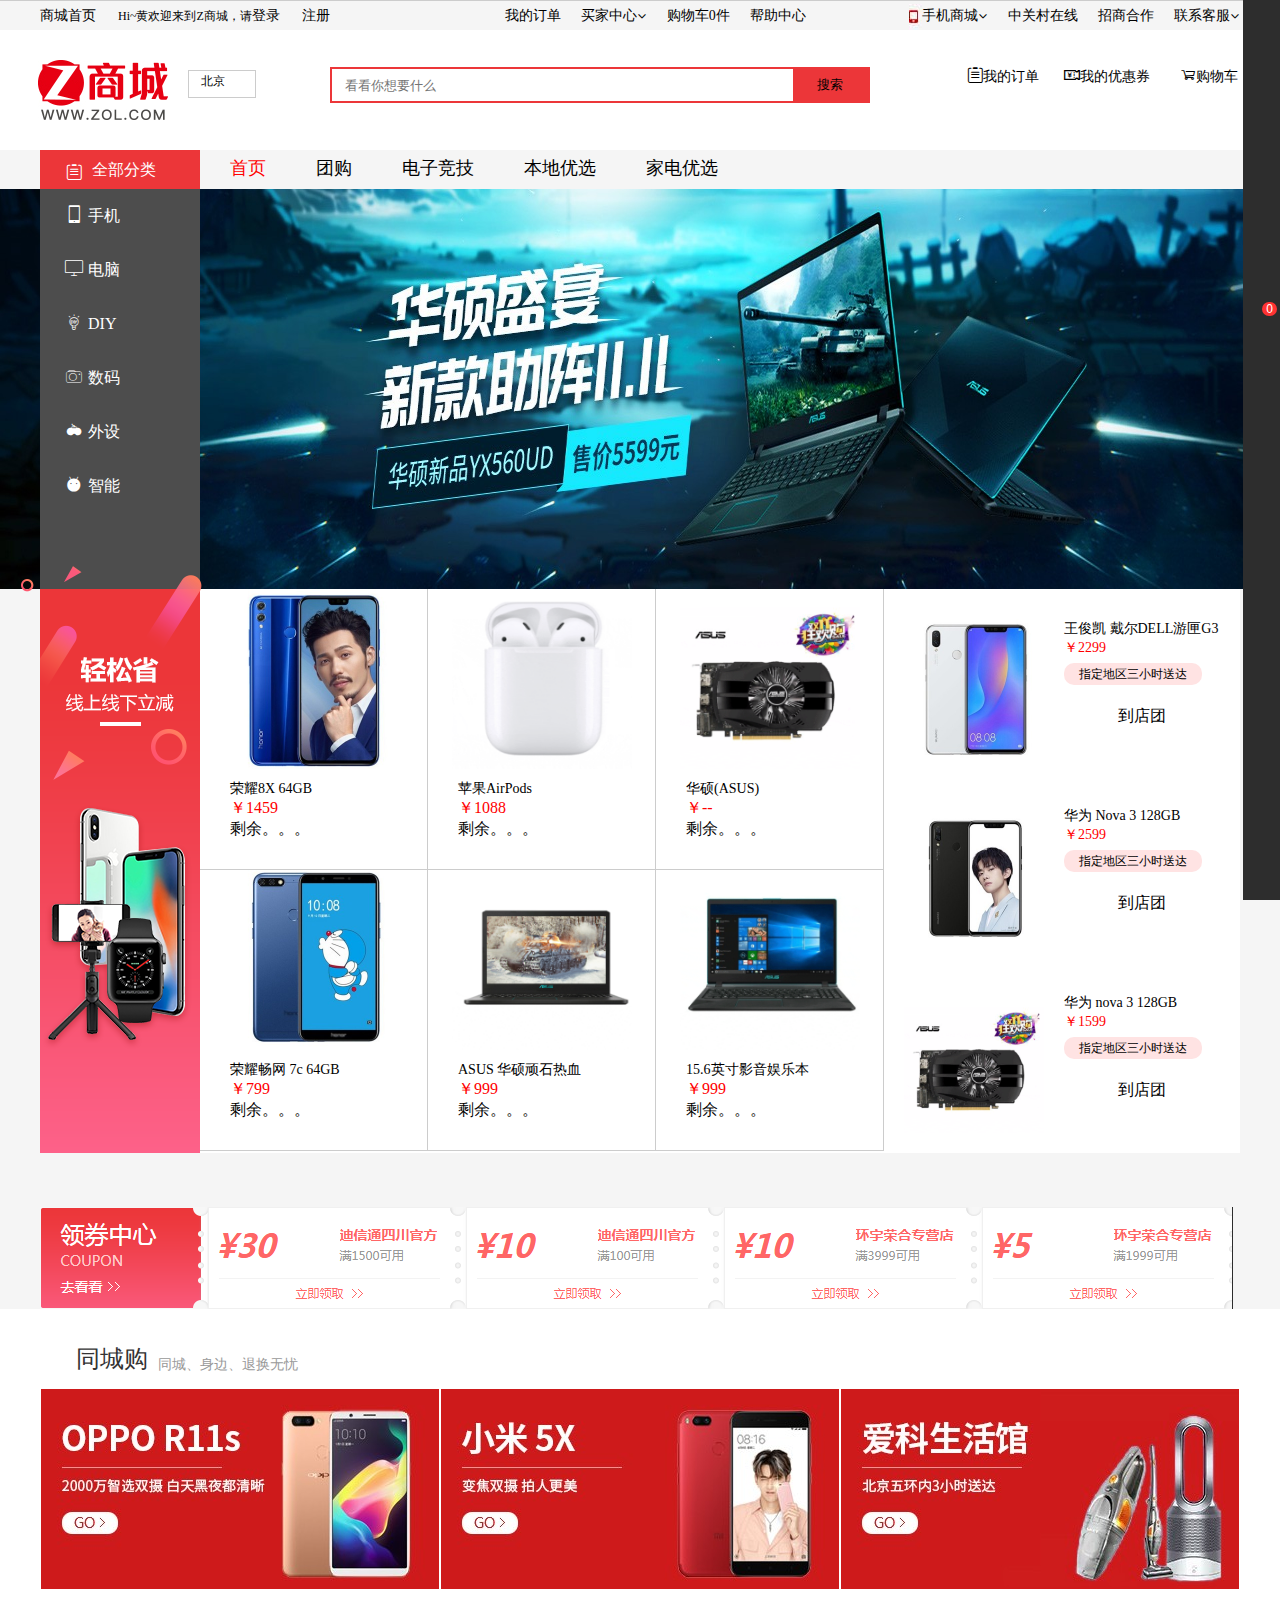
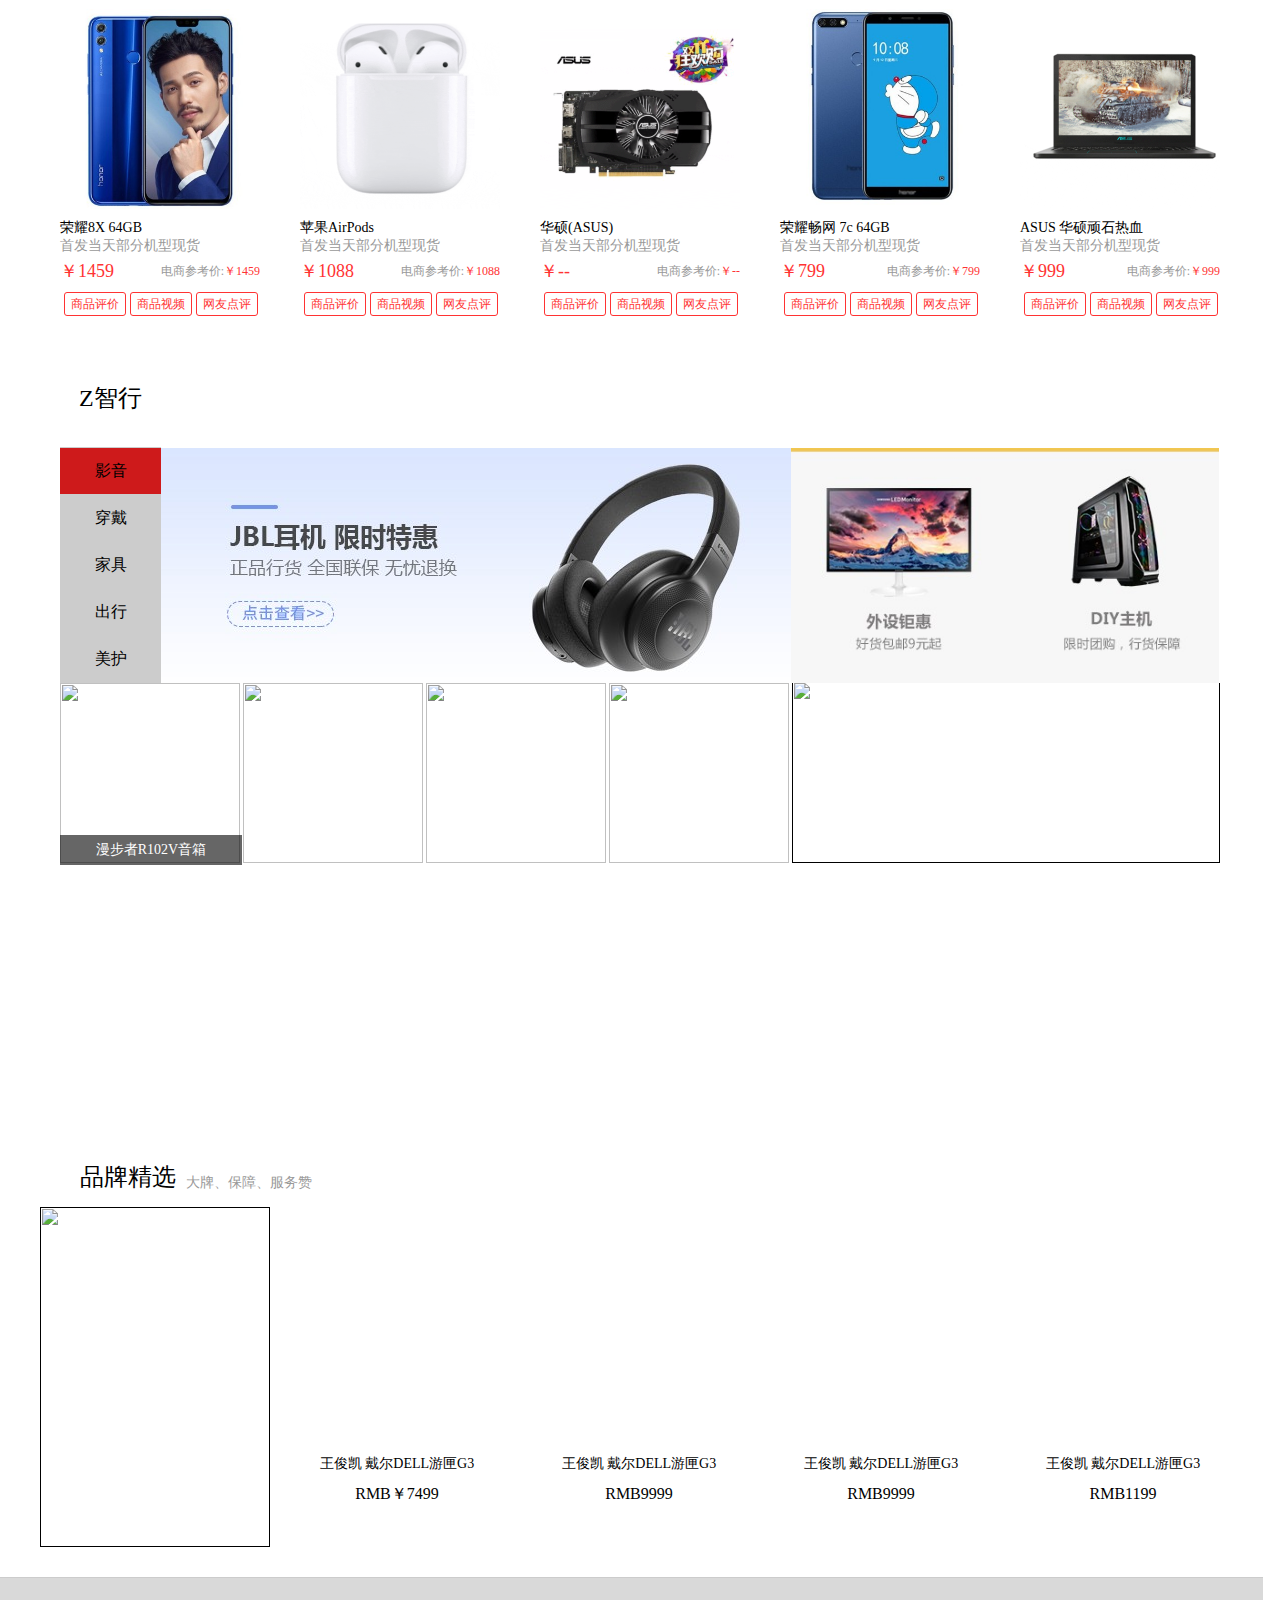
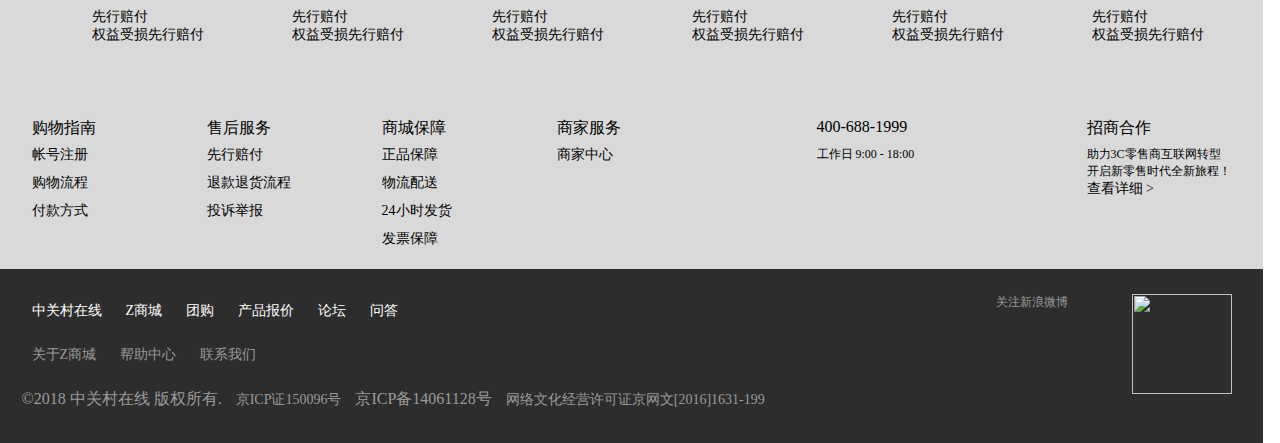
==== commit 8afb1f87: "第四次上传" ====
--- a/index.html
+++ b/index.html
@@ -32,11 +32,11 @@
 				<img src="img/qr1.png">
 			</div>
 		</div>
-	</header>	
-		<div class = "top">
-			<div class = "topShow">
-				<h1 class= "left"><img src="img/sc1.jpg"></h1>
-				<div class = "city-location left">
+	</header>
+	<div class="search-fixed">
+		<div class="search-fixed-all">
+			<div class="logo left"><a href="http://www.zol.com"></a></div>
+			<div class = "city-location left">
 					<span class = "city-name">北京</span>
 				</div>
 				<div class = " quick-entry right ">
@@ -47,238 +47,293 @@
 				<div class = " search-box right ">
 					<input type="text" name = "keyword" placeholder=" 看看你想要什么" class= "search-text">;
 					<input type = "submit" class = "search-btn" value = "搜索">
-				</div>
-			</div>
-		</div>
-		<div class = "navMid">
-			<div class = "navShow">
-				<div class="category-body">	
-					<ul class= "nav-header">
-						<li><a href="">首页</a></li>
-						<li><a href="">团购</a></li>
-						<li><a href="">电子竞技</a></li>
-						<li><a href="">本地优选</a></li>
-						<li><a href="">家电优选</a></li>
+				</div>			
+		</div>
+	</div>	
+	<div class = "top">
+		<div class = "topShow">
+			<h1 class= "left"><img src="img/sc1.jpg"></h1>
+			<div class = "city-location left">
+				<span class = "city-name">北京</span>
+			</div>
+			<div class = " quick-entry right ">
+				<a href="" class = 'car'><i class="iconfont">&#xe602;</i>购物车</a>
+				<a href="" class= "coupon"><i class="iconfont">&#xe650;</i>我的优惠券</a>
+				<a href="" class= "order"><i class="iconfont">&#xe62e;</i>我的订单</a>
+			</div>
+			<div class = " search-box right ">
+				<input type="text" name = "keyword" placeholder=" 看看你想要什么" class= "search-text">;
+				<input type = "submit" class = "search-btn" value = "搜索">
+			</div>
+		</div>
+	</div>
+	<div class = "navMid">
+		<div class = "navShow">
+			<div class="category-body">	
+				<ul class= "nav-header">
+					<li><a href="">首页</a></li>
+					<li><a href="">团购</a></li>
+					<li><a href="">电子竞技</a></li>
+					<li><a href="">本地优选</a></li>
+					<li><a href="">家电优选</a></li>
+				</ul>	
+				<div class="category-nav">
+					<i class="iconfont">&#xe62e;</i>
+					<span class="category-text">全部分类</span>
+				</div>
+				<div class="category-list">
+					<div class= "category-ch"> <i class="iconfont">&#xe637;</i><a href="">手机</a></div>
+					<div class= "category-ch"> <i class="iconfont">&#xe638;</i><a href="">电脑</a></div>
+					<div class= "category-ch"> <i class="iconfont">&#xe632;</i><a href="">DIY</a></div>
+					<div class= "category-ch"> <i class="iconfont">&#xe611;</i><a href="">数码</a></div>
+					<div class= "category-ch"> <i class="iconfont">&#xe644;</i><a href="">外设</a></div>
+					<div class= "category-ch"> <i class="iconfont">&#xe66d;</i><a href="">智能</a></div>
+					<div class="category-dropdown">
+						<div class="category-all">
+							<div class="iteam">
+								<a href="#">游戏本</a>
+								<a href="">手机</a>
+								<a href="">超极本</a>
+								<a href="">二合一平板电脑</a>
+								<a href="">平板电脑</a>
+								<a href="">品牌整机</a>
+								<a href="">一体机</a>
+							</div>
+							<div class="category-banner">
+								<img width:"620" height:"290" src="https://mercrt-fd.zol-img.com.cn/g5/M00/04/0A/ChMkJlngYZiIViJ_AABfbfycT5IAAhNigCrnVgAAF-F050.jpg" >
+							</div>	
+						</div>
+						<div class="category-all">
+							<div class="iteam">
+								<a href="#">手机</a>
+								<a href="">游戏本</a>
+								<a href="">超极本</a>
+								<a href="">二合一平板电脑</a>
+								<a href="">平板电脑</a>
+								<a href="">品牌整机</a>
+								<a href="">一体机</a>
+							</div>
+							<div class="category-banner">
+								<img width:"620" height:"290" src="https://mercrt-fd.zol-img.com.cn/g5/M00/0C/05/ChMkJ1p5VryIBoQ7AABckDBEB1sAAksGAAXwLIAAFyo173.jpg" >
+							</div>	
+						</div>
+						<div class="category-all">
+							<div class="iteam">
+								<a href="#">游戏本</a>
+								<a href="">手机</a>
+								<a href="">超极本</a>
+								<a href="">二合一平板电脑</a>
+								<a href="">平板电脑</a>
+								<a href="">品牌整机</a>
+								<a href="">一体机</a>
+							</div>
+							<div class="category-banner">
+								<img width:"620" height:"290" src="https://mercrt-fd.zol-img.com.cn/g5/M00/04/0A/ChMkJlngYZiIViJ_AABfbfycT5IAAhNigCrnVgAAF-F050.jpg" >
+							</div>	
+						</div>
+						<div class="category-all">
+							<div class="iteam">
+								<a href="#">手机</a>
+								<a href="">游戏本</a>
+								<a href="">超极本</a>
+								<a href="">二合一平板电脑</a>
+								<a href="">平板电脑</a>
+								<a href="">品牌整机</a>
+								<a href="">一体机</a>
+							</div>
+							<div class="category-banner">
+								<img width:"620" height:"290" src="https://mercrt-fd.zol-img.com.cn/g5/M00/0C/05/ChMkJ1p5VryIBoQ7AABckDBEB1sAAksGAAXwLIAAFyo173.jpg" >
+							</div>	
+						</div>
+						<div class="category-all">
+							<div class="iteam">
+								<a href="#">游戏本</a>
+								<a href="">手机</a>
+								<a href="">超极本</a>
+								<a href="">二合一平板电脑</a>
+								<a href="">平板电脑</a>
+								<a href="">品牌整机</a>
+								<a href="">一体机</a>
+							</div>
+							<div class="category-banner">
+								<img width:"620" height:"290" src="https://mercrt-fd.zol-img.com.cn/g5/M00/04/0A/ChMkJlngYZiIViJ_AABfbfycT5IAAhNigCrnVgAAF-F050.jpg" >
+							</div>	
+						</div>
+						<div class="category-all">
+							<div class="iteam">
+								<a href="#">手机</a>
+								<a href="">游戏本</a>
+								<a href="">超极本</a>
+								<a href="">二合一平板电脑</a>
+								<a href="">平板电脑</a>
+								<a href="">品牌整机</a>
+								<a href="">一体机</a>
+							</div>
+							<div class="category-banner">
+								<img width:"620" height:"290" src="https://mercrt-fd.zol-img.com.cn/g5/M00/0C/05/ChMkJ1p5VryIBoQ7AABckDBEB1sAAksGAAXwLIAAFyo173.jpg" >
+							</div>	
+						</div>
+					</div>
+				</div>
+			</div>	
+		</div>
+	</div>
+	<div class= "banner">
+		<img src="img/b1.jpg">
+		<img src="img/b2.jpg">
+		<img src="img/b1.jpg">
+		<img src="img/b2.jpg">
+	</div>
+	<div class= "oneSection">
+		<div class = "oneSection-show">
+			<div class ="oneSection-show-right">
+				<img src="img/tuanBanner.png">
+			</div>
+			<div class = "ware-list">
+				<ul class ="ware-right-u">
+
+				</ul>
+				<ul class= "ware-u">
+
+				</ul>
+			</div>
+		</div>
+	</div>
+	<div class="section2">
+		<div class= "section2-show">
+			<div class="section2-body">
+				<!-- <ul class= "coupon-list">
+					<li width="137" class="all"></li>
+					<li></li>
+					<li></li>
+					<li></li>
+					<li></li>
+				</ul> -->
+				<img src="img/checker.png" alt="">
+			</div>				
+		</div>			
+	</div>
+	<div class= "section3">
+		<div class= "section-header">
+			<h3>同城购</h3>
+			<span class="sec-header-tip">同城、身边、退换无忧</span>
+		</div>
+		<div class="section-body">
+			<ul class="section-img">
+				<li><img src="img/sectionh1.jpg"></li>
+				<li><img src="img/sectionh2.jpg"></li>
+				<li><img src="img/sectionh3.jpg"></li>					
+			</ul>
+			<ul class="section-body-u">
+				<!-- <li class= "section-body-list">
+					<a href="#" class="section-body-pic"><img src="img/section1.jpg"></a>
+					<p class="section-body-name"><a href="">Apple iPhone 8 (A1863)  移动联通电信4G手机</a></p>
+					<p class="section-body-show">首发当天部分机型现货</p>
+					<div class="sct-d-prs">
+						<p class="sct-prs">¥4999.00</p>
+						<p class="sct-cankao">
+							<span>电商参考价:</span>
+						</p>
+					</div>
+					<div class="sct-pingjia">
+						<a href="">商品评价</a>
+						<a href="">商品视频</a>
+						<a href="">网友点评</a>
+					</div>
+				</li> -->
+			</ul>			
+		</div>
+	</div>
+	<div class= "noopsyche-box">
+		<div class="noopsyche-box-header">
+			<h3>Z智行</h3>
+		</div>
+		<div class= "noopsyche-box-body">
+			<div class= "noopsyche-top">
+				<div class="noopsuche-top-show">
+					<ul class="noopsuche-top-show-u">
+						<li class= "all1">影音</li>
+						<li>穿戴</li>
+						<li>家具</li>
+						<li>出行</li>
+						<li>美护</li>
 					</ul>
-		
-					<div class="category-nav">
-						<i class="iconfont">&#xe62e;</i>
-						<span class="category-text">全部分类</span>
-					</div>
-					<div class="category-list">
-						<div class= "category-ch"> <i class="iconfont">&#xe637;</i><a href="">手机</a></div>
-						<div class= "category-ch"> <i class="iconfont">&#xe638;</i><a href="">电脑</a></div>
-						<div class= "category-ch"> <i class="iconfont">&#xe632;</i><a href="">DIY</a></div>
-						<div class= "category-ch"> <i class="iconfont">&#xe611;</i><a href="">数码</a></div>
-						<div class= "category-ch"> <i class="iconfont">&#xe644;</i><a href="">外设</a></div>
-						<div class= "category-ch"> <i class="iconfont">&#xe66d;</i><a href="">智能</a></div>
-						<div class="category-dropdown">
-							<div class="category-all">
-								<div class="iteam">
-									<a href="#">游戏本</a>
-									<a href="">手机</a>
-									<a href="">超极本</a>
-									<a href="">二合一平板电脑</a>
-									<a href="">平板电脑</a>
-									<a href="">品牌整机</a>
-									<a href="">一体机</a>
-								</div>
-								<div class="category-banner">
-									<img width:"620" height:"290" src="https://mercrt-fd.zol-img.com.cn/g5/M00/04/0A/ChMkJlngYZiIViJ_AABfbfycT5IAAhNigCrnVgAAF-F050.jpg" >
-								</div>	
-							</div>
-							<div class="category-all">
-								<div class="iteam">
-									<a href="#">手机</a>
-									<a href="">游戏本</a>
-									<a href="">超极本</a>
-									<a href="">二合一平板电脑</a>
-									<a href="">平板电脑</a>
-									<a href="">品牌整机</a>
-									<a href="">一体机</a>
-								</div>
-								<div class="category-banner">
-									<img width:"620" height:"290" src="https://mercrt-fd.zol-img.com.cn/g5/M00/0C/05/ChMkJ1p5VryIBoQ7AABckDBEB1sAAksGAAXwLIAAFyo173.jpg" >
-								</div>	
-							</div>
-							<div class="category-all">
-								<div class="iteam">
-									<a href="#">游戏本</a>
-									<a href="">手机</a>
-									<a href="">超极本</a>
-									<a href="">二合一平板电脑</a>
-									<a href="">平板电脑</a>
-									<a href="">品牌整机</a>
-									<a href="">一体机</a>
-								</div>
-								<div class="category-banner">
-									<img width:"620" height:"290" src="https://mercrt-fd.zol-img.com.cn/g5/M00/04/0A/ChMkJlngYZiIViJ_AABfbfycT5IAAhNigCrnVgAAF-F050.jpg" >
-								</div>	
-							</div>
-							<div class="category-all">
-								<div class="iteam">
-									<a href="#">手机</a>
-									<a href="">游戏本</a>
-									<a href="">超极本</a>
-									<a href="">二合一平板电脑</a>
-									<a href="">平板电脑</a>
-									<a href="">品牌整机</a>
-									<a href="">一体机</a>
-								</div>
-								<div class="category-banner">
-									<img width:"620" height:"290" src="https://mercrt-fd.zol-img.com.cn/g5/M00/0C/05/ChMkJ1p5VryIBoQ7AABckDBEB1sAAksGAAXwLIAAFyo173.jpg" >
-								</div>	
-							</div>
-							<div class="category-all">
-								<div class="iteam">
-									<a href="#">游戏本</a>
-									<a href="">手机</a>
-									<a href="">超极本</a>
-									<a href="">二合一平板电脑</a>
-									<a href="">平板电脑</a>
-									<a href="">品牌整机</a>
-									<a href="">一体机</a>
-								</div>
-								<div class="category-banner">
-									<img width:"620" height:"290" src="https://mercrt-fd.zol-img.com.cn/g5/M00/04/0A/ChMkJlngYZiIViJ_AABfbfycT5IAAhNigCrnVgAAF-F050.jpg" >
-								</div>	
-							</div>
-							<div class="category-all">
-								<div class="iteam">
-									<a href="#">手机</a>
-									<a href="">游戏本</a>
-									<a href="">超极本</a>
-									<a href="">二合一平板电脑</a>
-									<a href="">平板电脑</a>
-									<a href="">品牌整机</a>
-									<a href="">一体机</a>
-								</div>
-								<div class="category-banner">
-									<img width:"620" height:"290" src="https://mercrt-fd.zol-img.com.cn/g5/M00/0C/05/ChMkJ1p5VryIBoQ7AABckDBEB1sAAksGAAXwLIAAFyo173.jpg" >
-								</div>	
-							</div>
-						</div>
-					</div>
-				</div>	
-			</div>
-		</div>
-		<div class= "banner">
-			<img src="img/b1.jpg">
-			<img src="img/b2.jpg">
-			<img src="img/b1.jpg">
-			<img src="img/b2.jpg">
-		</div>
-		<div class= "oneSection">
-			<div class = "oneSection-show">
-				<div class ="oneSection-show-right">
-					<img src="img/tuanBanner.png">
-				</div>
-				<div class = "ware-list">
-					<ul class ="ware-right-u">
-
+					<ul class="noopsuche-top-u">
+						<li>
+							<img src="img/noop5.jpg">
+						</li>
+						<li><img src="img/noop1.jpg"></li>
+						<li><img src="img/noop2.jpg"></li>
+						<li><img src="img/noop3.jpg"></li>
+						<li><img src="img/noop4.jpg"></li>
 					</ul>
-					<ul class= "ware-u">
-
-					</ul>
-				</div>
-			</div>
-		</div>
-		<div class="section2">
-			<div class= "section2-show">
-				<div class="section2-body">
-					<!-- <ul class= "coupon-list">
-						<li width="137" class="all"></li>
-						<li></li>
-						<li></li>
-						<li></li>
-						<li></li>
-					</ul> -->
-					<img src="img/checker.png" alt="">
-				</div>				
-			</div>			
-		</div>
-		<div class= "section3">
-			<div class= "section-header"></div>
-			<div class="section-body">
-				<div class="section-img">
-					<img src="img/sectionh1.jpg">
-					<img src="img/sectionh2.jpg">
-					<img src="img/sectionh3.jpg">
-				</div>
-				<ul class="section-body-u">
-					<!-- <li class= "section-body-list">
-						<a href="#" class="section-body-pic"><img src="img/section1.jpg"></a>
-						<p class="section-body-name"><a href="">Apple iPhone 8 (A1863)  移动联通电信4G手机</a></p>
-						<p class="section-body-show">首发当天部分机型现货</p>
-						<div class="sct-d-prs">
-							<p class="sct-prs">¥4999.00</p>
-							<p class="sct-cankao">
-								<span>电商参考价:</span>
-							</p>
-						</div>
-						<div class="sct-pingjia">
-							<a href="">商品评价</a>
-							<a href="">商品视频</a>
-							<a href="">网友点评</a>
-						</div>
-					</li> -->
-				</ul>			
-			</div>
-		</div>
-		<div class= "noopsyche-box">
-			<div class="noopsyche-box-header"></div>
-			<div class= "noopsyche-box-body">
-				<div class= "noopsyche-top">
-					<div class="noopsuche-top-show">
-						<ul class="noopsuche-top-show-u">
-							<li class= "all1">影音</li>
-							<li>穿戴</li>
-							<li>家具</li>
-							<li>出行</li>
-							<li>美护</li>
-						</ul>
-						<ul class="noopsuche-top-u">
-							<li>
-								<img src="img/noop5.jpg">
-							</li>
-							<li><img src="img/noop1.jpg"></li>
-							<li><img src="img/noop2.jpg"></li>
-							<li><img src="img/noop3.jpg"></li>
-							<li><img src="img/noop4.jpg"></li>
-						</ul>
-					</div>					
-					<div class="noop-right">
-						<a href="" calss="noop-right1"><img src="img/noop-right1.jpg"></a>
-						<a href="" class="noop-right2"><img src="img/noop-right2.jpg"></a>
-					</div>		
-				</div>
-				<div class="clearfix">	
-					<ul>
-						<li class="clearfix-list1"><img  width="180"src="https://mercrt-fd.zol-img.com.cn/g5/M00/03/01/ChMkJlq7TkSIKpkcAAB9FxDw4_gAAnG5ALQ0csAAH0v344.jpg" alt=""></li>
-						<li class="clearfix-list2"><img width="180"src="https://mercrt-fd.zol-img.com.cn/g5/M00/03/0B/ChMkJ1pext-IXANbAAA-ZpxfLoEAAkJbwPPJewAAD5-476.jpg" alt=""></li>
-						<li><img width="180"src="https://mercrt-fd.zol-img.com.cn/g5/M00/03/0B/ChMkJlpex0yIDDkeAAA1H23a3ScAAkJcAB1c8AAADU3882.jpg" alt=""></li>
-						<li><img width="180"src="https://mercrt-fd.zol-img.com.cn/g5/M00/03/0B/ChMkJlpeyMiIFkoOAAA5znsauvMAAkJcwB49NEAADnm254.jpg" alt=""></li>
-					</ul>
-					<div  class="clearfix-right">
+				</div>					
+				<div class="noop-right">
+					<a href="" calss="noop-right1"><img src="img/noop-right1.jpg"></a>
+					<a href="" class="noop-right2"><img src="img/noop-right2.jpg"></a>
+				</div>		
+			</div>
+			<div class="clearfix">	
+				<ul>
+					<li class="clearfix-list1">
+						<img  width="180"src="https://mercrt-fd.zol-img.com.cn/g5/M00/03/01/ChMkJlq7TkSIKpkcAAB9FxDw4_gAAnG5ALQ0csAAH0v344.jpg" alt="">
+						<div class="clearfix-mark">
+							<div class="clearfix-mark-name">漫步者R102V音箱</div>
+							<div class="clearfix-mark-price">￥149</div>
+							<div class="clearfix-mark-btn"><a href="">查看详情</a></div>
+							<div class="clearfix-mark-else">
+								<a href="/index.php?c=IndexNew&a=GetEvaluateLayer&goodsId=29237779&type=1">测评</a>
+								<a href="/index.php?c=IndexNew&a=GetEvaluateLayer&goodsId=29237779&type=2">视频</a>
+								<a href="/index.php?c=IndexNew&a=GetEvaluateLayer&goodsId=29237779&type=2">点评</a>
+							</div>
+							<div class="clearfix-mark-cankao">
+									电商参考价：¥暂无
+							</div>
+						</div>			
+					</li>
+					<li class="clearfix-list2"><img width="180"src="https://mercrt-fd.zol-img.com.cn/g5/M00/03/0B/ChMkJ1pext-IXANbAAA-ZpxfLoEAAkJbwPPJewAAD5-476.jpg" alt=""></li>
+					<li><img width="180"src="https://mercrt-fd.zol-img.com.cn/g5/M00/03/0B/ChMkJlpex0yIDDkeAAA1H23a3ScAAkJcAB1c8AAADU3882.jpg" alt=""></li>
+					<li><img width="180"src="https://mercrt-fd.zol-img.com.cn/g5/M00/03/0B/ChMkJlpeyMiIFkoOAAA5znsauvMAAkJcwB49NEAADnm254.jpg" alt=""></li>
+				</ul>
+				<div  class="clearfix-right">
+					<a href="">	
 						<img src="https://mercrt-fd.zol-img.com.cn/g5/M00/0D/08/ChMkJlpMbm6IZHlHAAA-eyaTPzcAAjw6gKgwTsAAD6T122.jpg">
-					</div>					
-				</div>
-				<div class="noopsyche-banner">
-					<a href=""><img src="https://mercrt-fd.zol-img.com.cn/g5/M00/0D/09/ChMkJlpMcmuISSRyAAA6hl-tVg4AAjw7wOcUTIAADqe965.jpg" alt=""></a>
-					<a href=""><img src="https://mercrt-fd.zol-img.com.cn/g5/M00/0A/03/ChMkJloebb-IBPfZAAA3LrKFCeEAAijrQDuZUoAADdG611.jpg" alt=""></a>
-				</div>
-			</div>
-		</div>
-		<div class = "section-4">
-			<div class="section4-header"></div>
-			<div class="section4-body">
-				<ul class="section4-body-u">
-					
-				</ul>
-			</div>
-		</div>
+					</a>
+				</div>					
+			</div>
+			<div class="noopsyche-banner">
+				<a href=""><img src="https://mercrt-fd.zol-img.com.cn/g5/M00/0D/09/ChMkJlpMcmuISSRyAAA6hl-tVg4AAjw7wOcUTIAADqe965.jpg" alt=""></a>
+				<a href=""><img src="https://mercrt-fd.zol-img.com.cn/g5/M00/0A/03/ChMkJloebb-IBPfZAAA3LrKFCeEAAijrQDuZUoAADdG611.jpg" alt=""></a>
+			</div>
+		</div>
+	</div>
+	<div class = "section-4">
+		<div class="section4-header">
+			<h3>品牌精选</h3>
+			<span class="sec-header-tip">大牌、保障、服务赞</span>
+		</div>
+		<div class="section4-body">
+			<ul class="section4-body-u">
+				
+			</ul>
+		</div>
+	</div>
 	<div id = "rightNav">
-		<div class="right-box"></div>	
+		<div class="right-box">
+			<div>
+				<div class="icon1"></div>
+			</div>
+			<div>
+					<div class="icon2"></div>
+			</div>
+			<div class="zc-number-f">
+					<div class="icon3"></div>
+					<span class="zc-number">0</span>
+			</div>
+			<div>
+					<div class="icon4"></div>
+			</div>
+		</div>	
 	</div>
 	<footer>
 		<div class="footer-header">
@@ -401,13 +456,18 @@
 <script type="text/javascript" src = "js/index.js"></script>
 <script type="text/javascript" src = "js/jquery-1.11.1.min.js"></script>
 <script type="text/javascript">
-	tm();
-	qr();
-	headerNav();
-	categoryList();
-	ware();
-	wareRight();
-	section();
-	noopsuche();
-	sectionfour();
+window.onload=function(){
+	new rm().init();
+	new headerNav().init();
+	new qr().init();
+	new categoryList().init()
+	new ware().init();
+	new wareRight().init();
+	new section().init();
+	new noopsuche().init();
+	new sectionfour().init()
+	new touch().init();
+	new mark().init();
+	new search().init();	
+}
 </script>--- a/css/index.css
+++ b/css/index.css
@@ -76,14 +76,91 @@
   line-height: 29px;
 }
 
-header
-#rightNav {
+.search-fixed {
+  width: 100%;
+  height: 36px;
+  padding: 10px 0;
+  border-bottom: 1px solid #ededed;
   position: fixed;
-  right: 0;
   top: 0;
-  width: 39px;
-  height: 689px;
-  background-color: green;
+  left: 0;
+  z-index: 99;
+  background: #fff;
+  display: none;
+}
+.search-fixed .search-fixed-all {
+  width: 1200px;
+  height: 36px;
+  margin: 0 auto;
+}
+.search-fixed .search-fixed-all .logo {
+  width: 78px;
+  height: 36px;
+  background: url(http://icon.zol-img.com.cn/newshop/shop/index/logo_fixed1.png) no-repeat;
+}
+.search-fixed .search-fixed-all .logo a {
+  display: block;
+  width: 78px;
+  height: 36px;
+}
+.search-fixed .search-fixed-all .city-location {
+  width: 28px;
+  height: 26px;
+  border: 1px solid #ccc;
+  margin-top: 5px;
+  margin-left: 20px;
+  padding-left: 12px;
+  padding-right: 26px;
+}
+.search-fixed .search-fixed-all .city-location .city-name {
+  width: 28px;
+  height: 26px;
+  font-size: 12px;
+}
+.search-fixed .search-fixed-all .quick-entry {
+  width: 307px;
+  height: 36px;
+  padding-top: 7px;
+  margin-left: 65px;
+}
+.search-fixed .search-fixed-all .quick-entry a {
+  margin-left: 20px;
+  float: right;
+  text-align: center;
+}
+.search-fixed .search-fixed-all .quick-entry .order {
+  width: 84x;
+  height: 36px;
+}
+.search-fixed .search-fixed-all .quick-entry .coupon {
+  width: 97px;
+  height: 36px;
+}
+.search-fixed .search-fixed-all .quick-entry .car {
+  width: 66px;
+  height: 36px;
+}
+.search-fixed .search-fixed-all .search-box {
+  position: relative;
+  width: 536px;
+  height: 32px;
+  border: 2px solid #ec3639;
+}
+.search-fixed .search-fixed-all .search-box .search-text {
+  display: inline-block;
+  width: 441px;
+  height: 20px;
+  padding: 6px 10px;
+  border: none;
+}
+.search-fixed .search-fixed-all .search-box .search-btn {
+  width: 75px;
+  height: 32px;
+  border: none;
+  background: #ec3639;
+  position: absolute;
+  top: 0;
+  left: 461px;
 }
 
 .top {
@@ -92,6 +169,7 @@
 }
 .top .topShow {
   width: 94%;
+  height: 100%;
   margin: 0 auto;
 }
 .top .topShow .city-location {
@@ -423,16 +501,35 @@
   height: 36px;
   margin-bottom: 10px;
   padding-left: 36px;
-  background: pink;
+  background: url(http://icon.zol-img.com.cn/newshop/shop/index/zol-home-icons.png) no-repeat;
+  background-position: -138px -345px;
+}
+.section3 .section-header h3 {
+  display: block;
+  width: 72px;
+  height: 36px;
+  margin-right: 10px;
+  float: left;
+  font-size: 24px;
+  font-weight: 400;
+  color: #333;
+}
+.section3 .section-header .sec-header-tip {
+  float: left;
+  margin-top: 8px;
+  font-size: 14px;
+  line-height: 28px;
+  color: #999;
 }
 .section3 .section-body {
   width: 100%;
   height: 559px;
-  background: yellow;
-}
-.section3 .section-body .section-img img {
-  width: 392px;
+}
+.section3 .section-body .section-img li {
+  margin: 0 1px;
+  width: 398px;
   height: 200px;
+  float: left;
 }
 .section3 .section-body .section-body-u {
   width: 100%;
@@ -442,22 +539,67 @@
   width: 200px;
   height: 315px;
   float: left;
-  padding: 18px;
+  padding: 20px;
   padding-bottom: 24px;
 }
-.section3 .section-body .section-body-u .section-body-pic img {
+.section3 .section-body .section-body-u .section-body-list .section-body-name {
+  font-size: 14px;
+  color: #333;
+}
+.section3 .section-body .section-body-u .section-body-list .section-body-show {
+  font-size: 14px;
+  color: #999;
+}
+.section3 .section-body .section-body-u .section-body-list .section-body-pic {
+  display: block;
   width: 200px;
   height: 200px;
-}
-.section3 .section-body .section-body-u .sct-prs {
-  float: left;
+  margin-bottom: 10px;
+}
+.section3 .section-body .section-body-u .section-body-list .section-body-pic img {
+  width: 200px;
+  height: 200px;
+}
+.section3 .section-body .section-body-u .section-body-list .sct-d-prs {
+  margin-bottom: 5px;
+  height: 32px;
+  line-height: 32px;
+}
+.section3 .section-body .section-body-u .section-body-list .sct-d-prs .sct-prs {
+  float: left;
+  font-size: 18px;
+  color: #f33;
+}
+.section3 .section-body .section-body-u .section-body-list .sct-d-prs .sct-cankao {
+  float: right;
+  color: #f33;
+  font-size: 12px;
+}
+.section3 .section-body .section-body-u .section-body-list .sct-d-prs .sct-cankao span {
+  color: #999;
+}
+.section3 .section-body .section-body-u .section-body-list .sct-pingjia {
+  height: 24px;
+}
+.section3 .section-body .section-body-u .section-body-list .sct-pingjia a {
+  display: inline-block;
+  widtH: 48px;
+  height: 22px;
+  padding: 0 6px;
+  border: 1px solid #f33;
+  font-size: 12px;
+  float: left;
+  border-radius: 3px;
+  color: #f33;
+  line-height: 22px;
+  margin-left: 4px;
 }
 
 .noopsyche-box {
   width: 1200px;
   height: 745px;
-  background: green;
   margin: 0 auto;
+  padding-top: 34px;
 }
 .noopsyche-box .noopsyche-box-header {
   width: 1161px;
@@ -465,12 +607,19 @@
   padding-left: 39px;
   margin-bottom: 10px;
   background: pink;
+  background: url(http://icon.zol-img.com.cn/newshop/shop/index/zol-home-icons.png) no-repeat;
+  background-position: -138px -345px;
+}
+.noopsyche-box .noopsyche-box-header h3 {
+  float: left;
+  margin: 0 10px 0 0;
+  font-size: 24px;
+  font-weight: 400;
 }
 .noopsyche-box .noopsyche-box-body {
   width: 1160px;
   height: 658px;
   padding: 20px;
-  background: red;
 }
 .noopsyche-box .noopsyche-box-body .noopsyche-top {
   width: 1160px;
@@ -519,14 +668,91 @@
   top: 0;
   left: 101px;
 }
+.noopsyche-box .noopsyche-box-body .noopsyche-top .noop-right {
+  width: 428px;
+  height: 235px;
+}
+.noopsyche-box .noopsyche-box-body .noopsyche-top .noop-right a {
+  display: block;
+  float: left;
+  width: 214px;
+  height: 235px;
+  overflow: hidden;
+}
+.noopsyche-box .noopsyche-box-body .noopsyche-top .noop-right a img {
+  width: 214px;
+  height: 235px;
+}
 .noopsyche-box .noopsyche-box-body .clearfix {
   position: relative;
 }
 .noopsyche-box .noopsyche-box-body .clearfix ul li {
-  width: 183px;
+  width: 182px;
+  height: 182px;
+  float: left;
+  margin-right: 1px;
+  position: relative;
+  overflow: hidden;
+}
+.noopsyche-box .noopsyche-box-body .clearfix ul li img {
+  width: 180px;
   height: 180px;
-  float: left;
-  margin-right: 1px;
+}
+.noopsyche-box .noopsyche-box-body .clearfix ul li .clearfix-mark {
+  width: 182px;
+  height: 176px;
+  padding: 3px 0;
+  position: absolute;
+  top: 152px;
+  background: rgba(0, 0, 0, 0.6);
+}
+.noopsyche-box .noopsyche-box-body .clearfix ul li .clearfix-mark .clearfix-mark-name {
+  width: 182px;
+  height: 24px;
+  font-size: 14px;
+  line-height: 24px;
+  color: #fff;
+  text-align: center;
+}
+.noopsyche-box .noopsyche-box-body .clearfix ul li .clearfix-mark .clearfix-mark-price {
+  height: 24px;
+  color: #fff;
+  text-align: center;
+}
+.noopsyche-box .noopsyche-box-body .clearfix ul li .clearfix-mark .clearfix-mark-btn {
+  width: 84px;
+  height: 30px;
+  margin: 3px 49px 13px 49px;
+  background: #ce1a1b;
+}
+.noopsyche-box .noopsyche-box-body .clearfix ul li .clearfix-mark .clearfix-mark-btn a {
+  border-radius: 2px;
+  font-size: 14px;
+  line-height: 30px;
+  text-align: center;
+  color: #fff;
+  display: block;
+}
+.noopsyche-box .noopsyche-box-body .clearfix ul li .clearfix-mark .clearfix-mark-else {
+  width: 182px;
+  height: 18px;
+  padding-bottom: 4px;
+  text-align: center;
+}
+.noopsyche-box .noopsyche-box-body .clearfix ul li .clearfix-mark .clearfix-mark-else a {
+  display: inline-block;
+  width: 18%;
+  vertical-align: middle;
+  color: #fff;
+  text-align: center;
+  font-size: 12px;
+}
+.noopsyche-box .noopsyche-box-body .clearfix ul li .clearfix-mark .clearfix-mark-cankao {
+  width: 182px;
+  height: 18px;
+  text-align: center;
+  color: #fff;
+  font-size: 12px;
 }
 .noopsyche-box .noopsyche-box-body .clearfix ul .learfix-list1 {
   width: 182px;
@@ -541,7 +767,13 @@
   width: 428px;
   height: 182px;
 }
-.noopsyche-box .noopsyche-box-body .clearfix .clearfix-right img {
+.noopsyche-box .noopsyche-box-body .clearfix .clearfix-right a {
+  display: block;
+  widows: 428px;
+  height: 182px;
+  overflow: hidden;
+}
+.noopsyche-box .noopsyche-box-body .clearfix .clearfix-right a img {
   width: 428px;
   height: 182px;
   margin-top: -2px;
@@ -554,20 +786,33 @@
   width: 1200px;
   height: 386px;
   padding-top: 34px;
-  background: blue;
   margin: 0 auto;
 }
 .section-4 .section4-header {
   width: 1160px;
   height: 36px;
-  background: red;
   padding-left: 40px;
   margin-bottom: 10px;
 }
+.section-4 .section4-header h3 {
+  width: 96px;
+  height: 36px;
+  display: block;
+  float: left;
+  margin: 0 10px 0 0;
+  font-size: 24px;
+  font-weight: 400;
+}
+.section-4 .section4-header .sec-header-tip {
+  float: left;
+  margin: 8px 0 0;
+  font-size: 14px;
+  line-height: 28px;
+  color: #999;
+}
 .section-4 .section4-body {
   width: 1200px;
   height: 340px;
-  background: #4d4d4d;
 }
 .section-4 .section4-body .section4-body-u {
   width: 1212px;
@@ -614,7 +859,49 @@
   right: 0;
   width: 37px;
   height: 100%;
-  background: black;
+  background: #2d2d2d;
+  z-index: 10;
+}
+#rightNav .right-box {
+  width: 37px;
+  height: 266px;
+  margin-top: -250px;
+  position: absolute;
+  top: 50%;
+}
+#rightNav .right-box div {
+  width: 37px;
+  height: 37px;
+  margin-bottom: 12px;
+}
+#rightNav .right-box .zc-number-f {
+  position: relative;
+}
+#rightNav .right-box .icon1 {
+  background: url(http://icon.zol-img.com.cn/newshop/shop/MarketingTool/setcoupon/bar_ico.png) no-repeat;
+}
+#rightNav .right-box .icon2 {
+  background: url(http://icon.zol-img.com.cn/newshop/shop/MarketingTool/setcoupon/bar_ico.png) no-repeat;
+  background-position: 0 -74px;
+}
+#rightNav .right-box .icon3 {
+  background: url(http://icon.zol-img.com.cn/newshop/shop/MarketingTool/setcoupon/bar_ico.png) no-repeat;
+  background-position: 0 -111px;
+}
+#rightNav .right-box .zc-number {
+  position: absolute;
+  top: 4px;
+  right: 3px;
+  padding: 1px 4px 0;
+  height: 13px;
+  font: 12px/13px Arial;
+  background: #f33;
+  color: #fff;
+  border-radius: 10px;
+}
+#rightNav .right-box .icon4 {
+  background: url(http://icon.zol-img.com.cn/newshop/shop/MarketingTool/setcoupon/bar_ico.png) no-repeat;
+  background-position: 0 -693px;
 }
 
 footer {
@@ -653,6 +940,29 @@
   width: 140PX;
   height: 22px;
 }
+footer .footer-header .footer-header-u li:first-child {
+  background: url(http://icon.zol-img.com.cn/newshop/shop/index/service-bg.png) no-repeat;
+}
+footer .footer-header .footer-header-u li:nth-child(2) {
+  background: url(http://icon.zol-img.com.cn/newshop/shop/index/service-bg.png) no-repeat;
+  background-position: left -52px;
+}
+footer .footer-header .footer-header-u li:nth-child(3) {
+  background: url(http://icon.zol-img.com.cn/newshop/shop/index/service-bg.png) no-repeat;
+  background-position: left -104px;
+}
+footer .footer-header .footer-header-u li:nth-child(4) {
+  background: url(http://icon.zol-img.com.cn/newshop/shop/index/service-bg.png) no-repeat;
+  background-position: left -156px;
+}
+footer .footer-header .footer-header-u li:nth-child(5) {
+  background: url(http://icon.zol-img.com.cn/newshop/shop/index/service-bg.png) no-repeat;
+  background-position: left -208px;
+}
+footer .footer-header .footer-header-u li:nth-child(6) {
+  background: url(http://icon.zol-img.com.cn/newshop/shop/index/service-bg.png) no-repeat;
+  background-position: left -260px;
+}
 footer .footer-header .footerH-show {
   width: 1200px;
   height: 140px;
@@ -687,7 +997,7 @@
 footer .footer-body {
   width: 1263px;
   height: 119px;
-  background: #000;
+  background: #2d2d2d;
   padding-top: 25px;
   padding-bottom: 30px;
 }
@@ -737,12 +1047,15 @@
   height: 100px;
   padding-left: 34px;
   float: right;
+  background: url(http://icon.zol-img.com.cn/newshop/shop/index/icon.png) no-repeat;
+  background-position: 0 -22px;
 }
 footer .footer-body .footerBshow .footerHright .wetch img {
   width: 100px;
   height: 100px;
 }
 footer .footer-body .footerBshow .footerHright .weibo {
+  background: url(http://icon.zol-img.com.cn/newshop/shop/index/icon.png) no-repeat;
   display: block;
   width: 72px;
   height: 21px;
